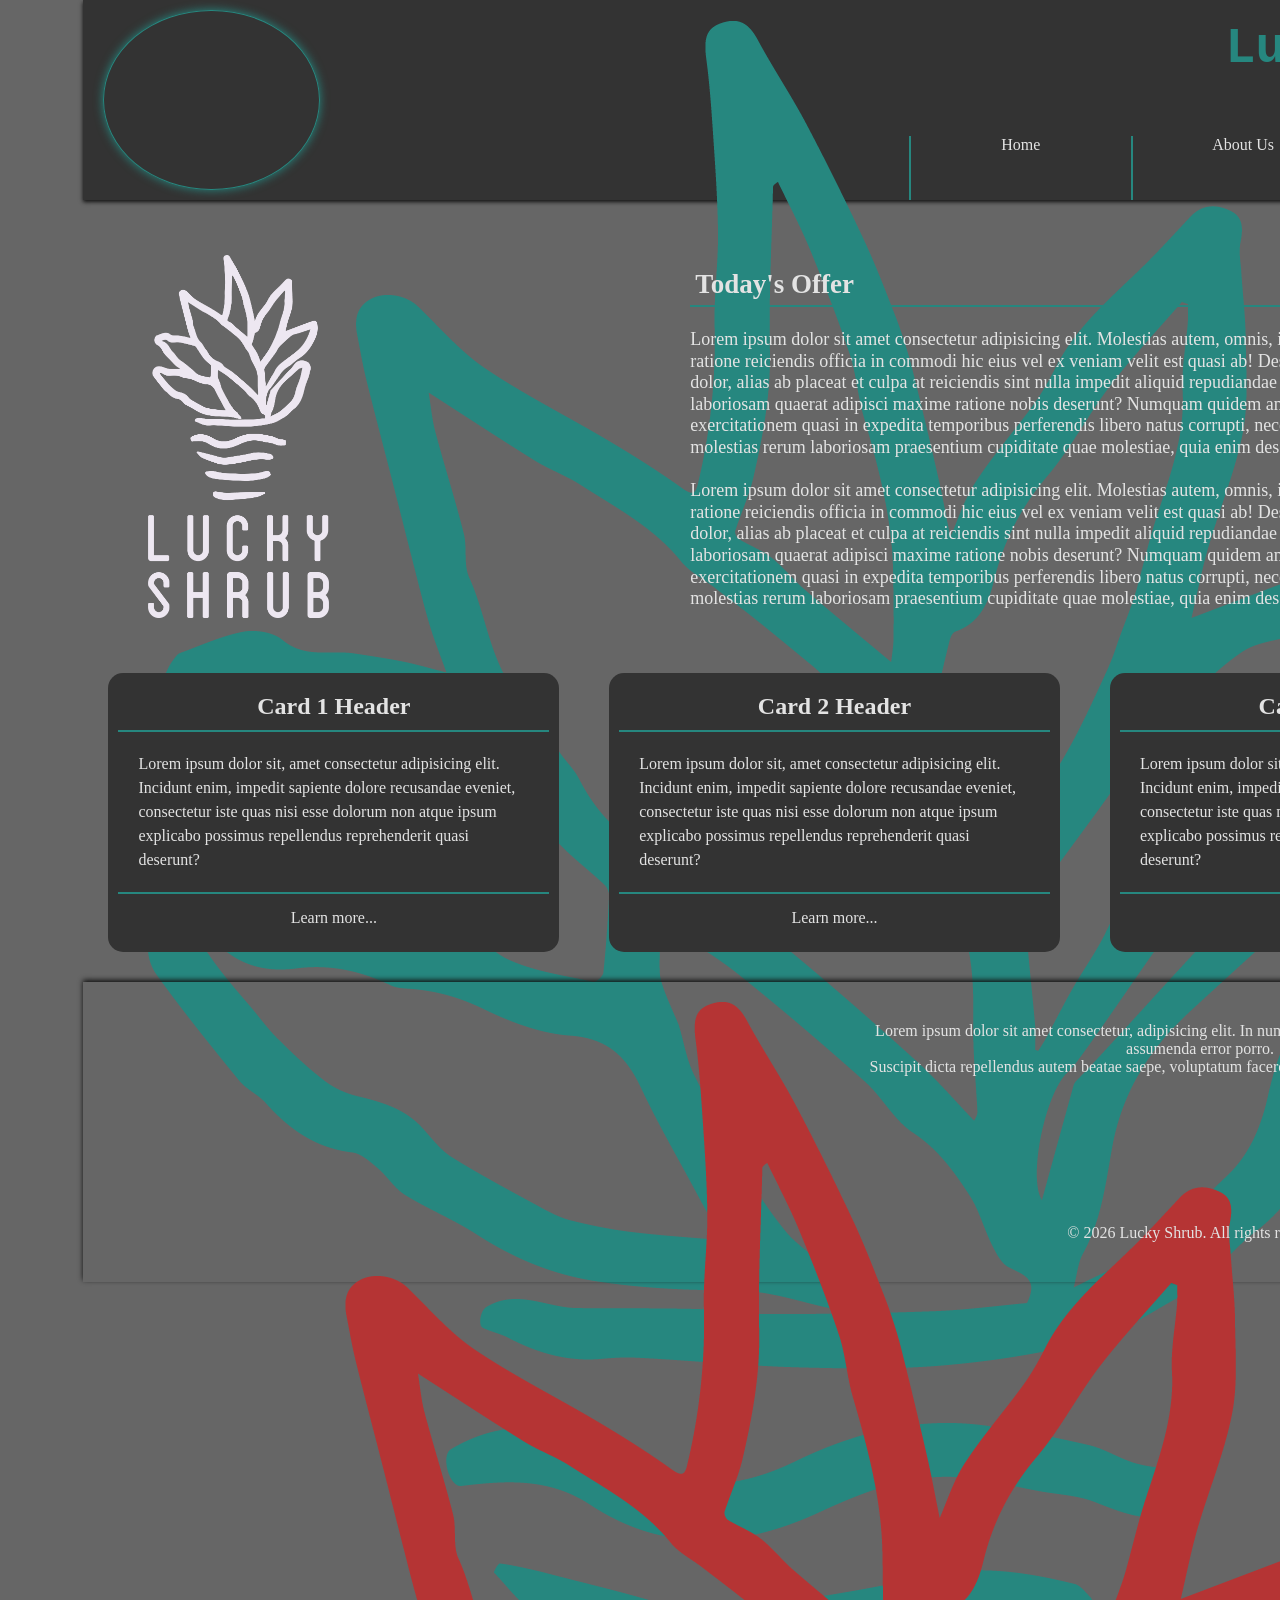
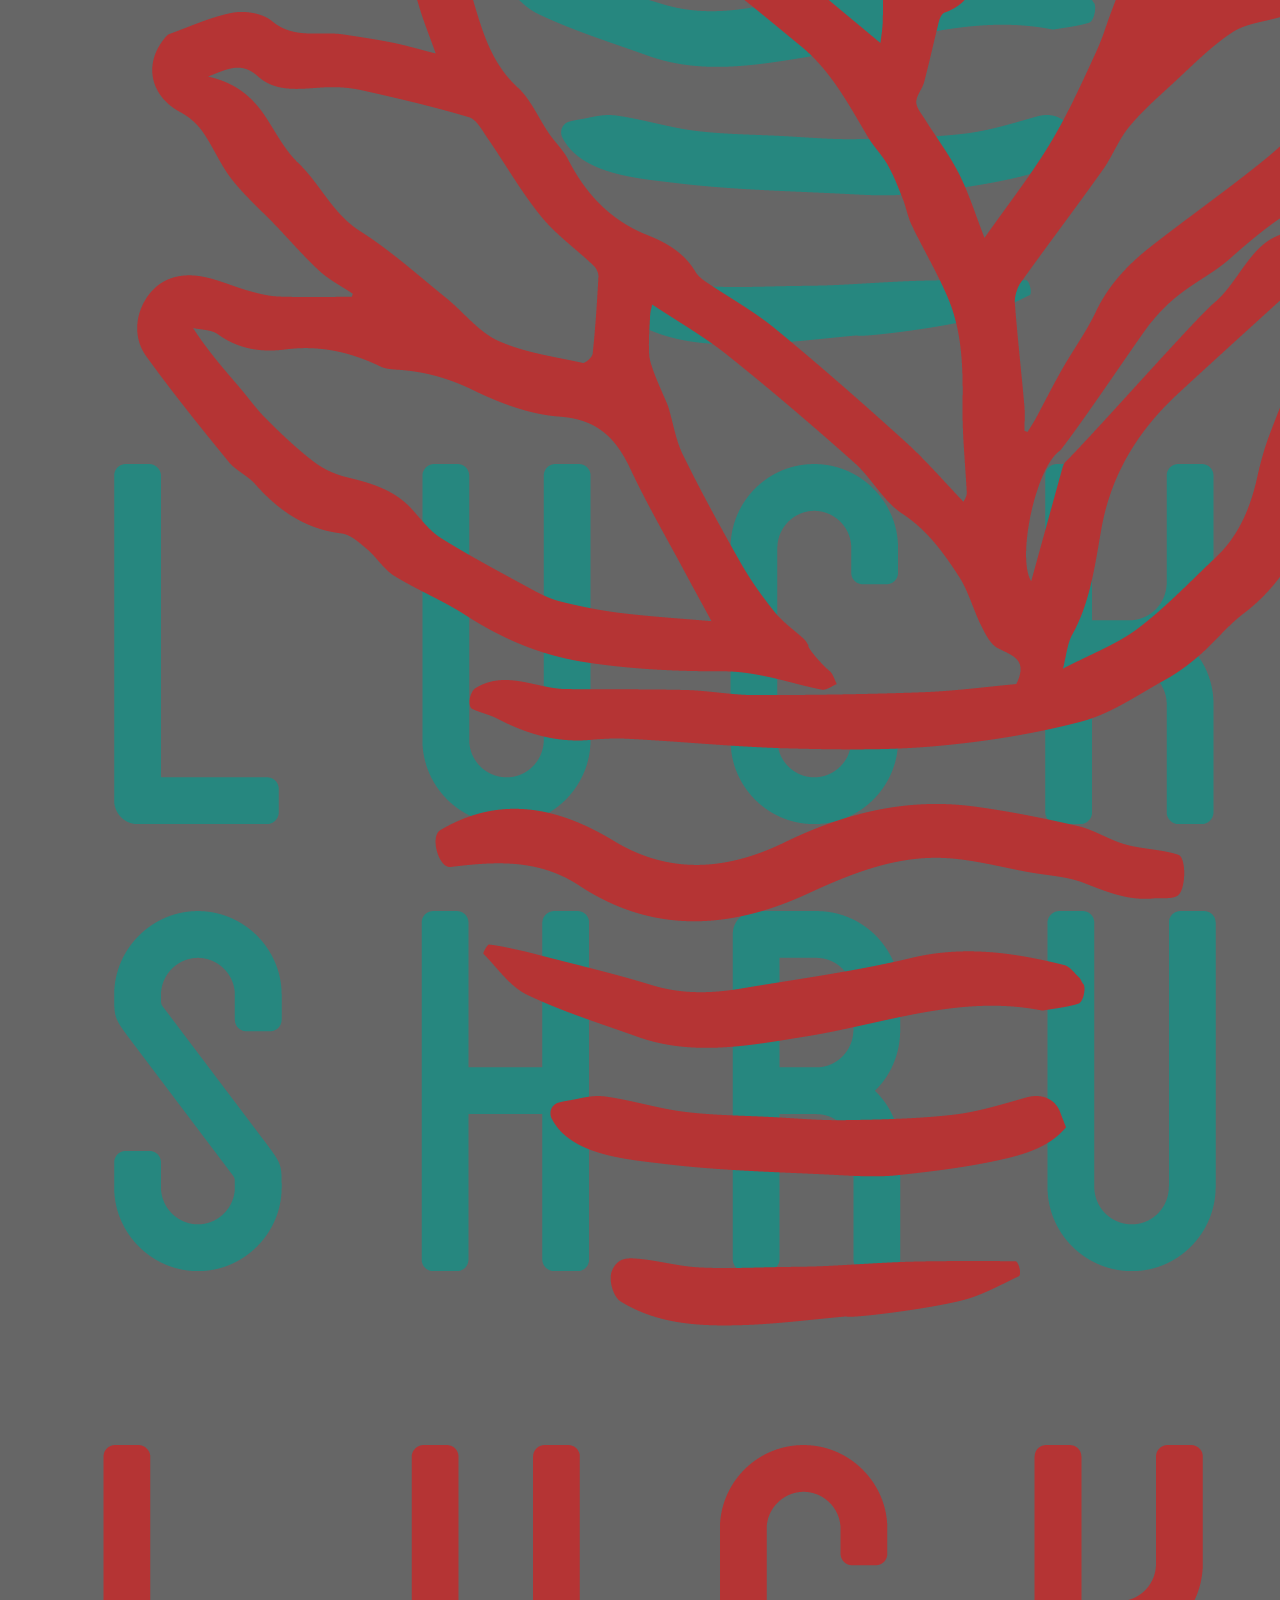
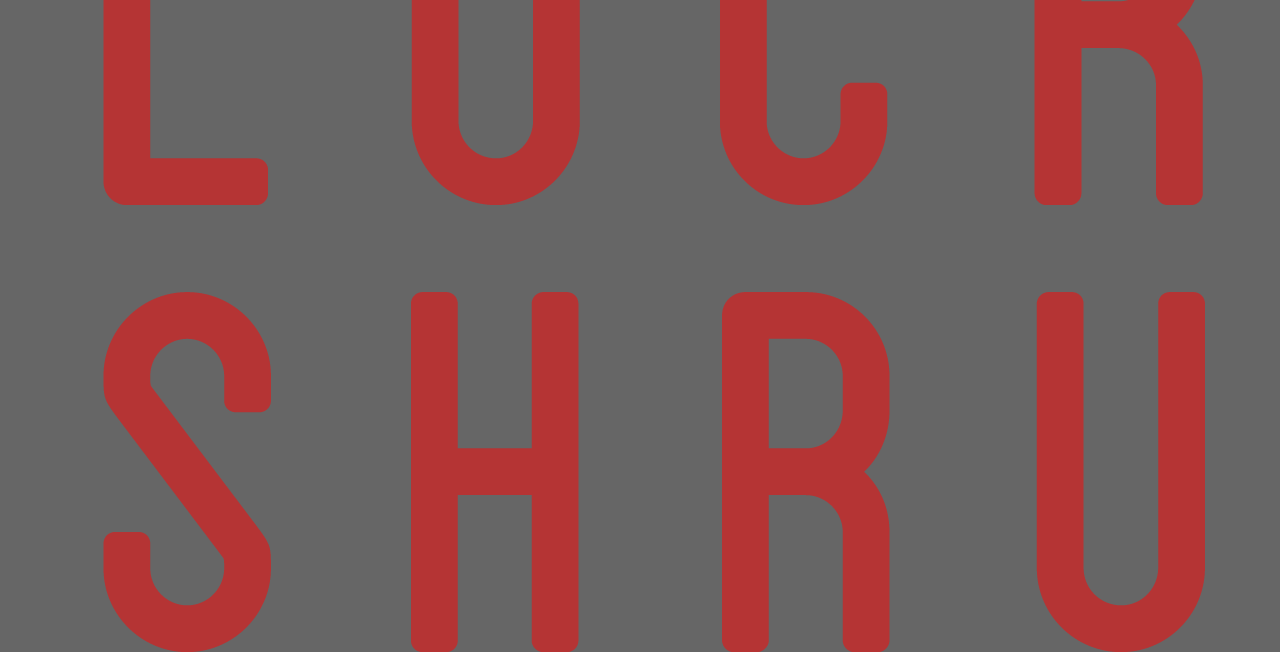
==== index.html @ 13292b5d "00.15" ====
<!DOCTYPE html>
<html lang="en">

<head>
    <meta charset="UTF-8">
    <meta name="title" content="Lucky Shrub">
    <meta name="description" content="Lucky Shrub Home Page">
    <meta name="author" content="Alireza Rezaee">
    <meta name="robots" content="index, follow">
    <meta name="copyright" content="Copyright 2026">
    <meta name="viewport" content="width=device-width, initial-scale=1.0">
    <title>Lucky Shrub</title>
    <link rel="stylesheet" href="style.css">
</head>

<body>
    <header class="container">
        <div class="header-left">
            <figure class="logo">
                <img src="Asset 2@3x.png" alt="Green Logo">
            </figure>
        </div>

        <div class="header-right">
            <a href="/">
                <h1>Lucky Shrub</h1>
            </a>
            <nav>
                <ul class="nav-menu">
                    <li class="nav-link"><a href="/">Home</a></li>
                    <li class="nav-link"><a href="/about-us">About Us</a></li>
                    <li class="nav-link"><a href="/contact-us">Contact Us</a></li>
                </ul>
            </nav>
        </div>
    </header>

    <main class="container">
        <section>
            <article>
                <div class="article1">
                    <figure>
                        <img src="Asset 3@3x.png" alt="White Logo">
                    </figure>
                    <div class="article1-text">
                        <h2>Today's Offer</h2>
                        <!-- <hr> -->
                        <br>
                        <p>
                            Lorem ipsum dolor sit amet consectetur adipisicing elit. Molestias autem, omnis, iusto
                            ducimus deleniti maiores quaerat ratione reiciendis officia in commodi hic eius vel ex
                            veniam velit est quasi ab!
                            Deserunt nobis totam cupiditate eveniet, dolor, alias ab placeat et culpa at reiciendis sint
                            nulla impedit aliquid repudiandae nesciunt iste? Ipsam esse nihil laboriosam quaerat
                            adipisci maxime ratione nobis deserunt?
                            Numquam quidem animi, itaque labore eveniet exercitationem quasi in expedita temporibus
                            perferendis libero natus corrupti, necessitatibus assumenda! Tenetur porro molestias rerum
                            laboriosam praesentium cupiditate quae molestiae, quia enim deserunt in.
                        </p>
                        <br>
                        <p>
                            Lorem ipsum dolor sit amet consectetur adipisicing elit. Molestias autem, omnis, iusto
                            ducimus deleniti maiores quaerat ratione reiciendis officia in commodi hic eius vel ex
                            veniam velit est quasi ab!
                            Deserunt nobis totam cupiditate eveniet, dolor, alias ab placeat et culpa at reiciendis sint
                            nulla impedit aliquid repudiandae nesciunt iste? Ipsam esse nihil laboriosam quaerat
                            adipisci maxime ratione nobis deserunt?
                            Numquam quidem animi, itaque labore eveniet exercitationem quasi in expedita temporibus
                            perferendis libero natus corrupti, necessitatibus assumenda! Tenetur porro molestias rerum
                            laboriosam praesentium cupiditate quae molestiae, quia enim deserunt in.
                        </p>
                    </div>

                </div>
            </article>
        </section>
        <section class="cards">
            <article class="card">
                <div class="card-header">
                    <h2>Card 1 Header</h2>
                </div>
                <div class="card-body">Lorem ipsum dolor sit, amet consectetur adipisicing elit. Incidunt enim,
                    impedit sapiente dolore recusandae eveniet, consectetur iste quas nisi esse dolorum non atque
                    ipsum explicabo possimus repellendus reprehenderit quasi deserunt?</div>
                <div class="card-footer">
                    <a href="#">Learn more...</a>
                </div>
            </article>
            <article class="card">
                <div class="card-header">
                    <h2>Card 2 Header</h2>
                </div>
                <div class="card-body">Lorem ipsum dolor sit, amet consectetur adipisicing elit. Incidunt enim,
                    impedit sapiente dolore recusandae eveniet, consectetur iste quas nisi esse dolorum non atque
                    ipsum explicabo possimus repellendus reprehenderit quasi deserunt?</div>
                <div class="card-footer">
                    <a href="#">Learn more...</a>
                </div>
            </article>
            <article class="card">
                <div class="card-header">
                    <h2>Card 3 Header</h2>
                </div>
                <div class="card-body">Lorem ipsum dolor sit, amet consectetur adipisicing elit. Incidunt enim,
                    impedit sapiente dolore recusandae eveniet, consectetur iste quas nisi esse dolorum non atque
                    ipsum explicabo possimus repellendus reprehenderit quasi deserunt?</div>
                <div class="card-footer">
                    <a href="#">Learn more...</a>
                </div>
            </article>
        </section>
    </main>
    <footer class="container">
        <div class="footer-left">
            <figure class="footer-logo">
                <img src="Asset 1@3x.png" alt="Red Logo">
            </figure>
        </div>
        <div class="copyright">
            <div>
                <p>Lorem ipsum dolor sit amet consectetur, adipisicing elit. In numquam, adipisci itaque commodi culpa
                    assumenda error porro.</p>
                <p> Suscipit dicta repellendus autem beatae saepe, voluptatum facere, ea
                    consectetur labore, delectus sequi.</p>
            </div>
            <p>&copy; 2026 Lucky Shrub. All rights reserved.</p>
        </div>
    </footer>
</body>

</html>
---- style.css ----
* {
    margin: 0;
    padding: 0;
    box-sizing: border-box;
}

body {
    display: grid;
    gap: 10px;
    grid-template-areas: 'header' 'section1' 'cards' 'footer';
    background-color: #666666;
    color: #e3e3e3;
}

.container {
    width: 90%;
    margin: 0 auto;
}

header {
    height: 200px;
    padding: 0px 10px;
    display: flex;
    justify-content: space-between;
    background-color: #333333;
    grid-area: header;
    box-shadow: 0 2px 4px #111111;
    align-items: center;
}


/* .header-left { */
    /* width: 50%; */
    /* height: 100%; */
    /* padding: 10px; */
/* } */

.logo {
    /* height: 100%; */
    width: 30%;
    /* padding: 10px; */
    border: 1px solid #26877f;
    border-radius: 50%;
    box-shadow: 0 0px 10px #26877f;
}

.logo img {
    height: stretch;
    display: block;
    margin: 0 auto;
}

.header-right {
    /* width: 50%; */
    /* height: 100%; */
    text-align: center;
    display: flex;
    flex-direction: column;
    justify-content: space-between;
    align-items: end;
}

.header-right > a {
    text-decoration: none;
    color: #26877f;
}

.header-right h1 {
    font-size: 50px;
    font-family: 'Courier New', Courier, monospace;
    padding: 20px;
}

nav {
    height: 40%;
    width: 100%;
}

.nav-menu {
    /* height: 100%; */
    width: 100%;
    list-style: none;
    display: flex;
    justify-content: end;
    align-items: end;
}

.nav-link {
    width: 30%;
    height: 80%;
    border-left: 2px solid #26877f;
    transition: 0.2s;
}

.nav-link a {
    display: block;
    height: stretch;
    align-content: center;
    text-decoration: none;
    color: #e3e3e3;
}

.nav-link:hover {
    font-size: 18px;
    box-shadow: 1px 0px 5px #e3e3e3;
}

.article1 {
    grid-area: section1;
    display: flex;
    justify-content: space-between;
    align-items: center;
    padding: 30px;
}

.article1 figure {
    width: 40%;
    padding: 15px;
}

.article1 figure img {
    width: 33%;
    display: block;
    margin-left: 20px;
}

.article1-text {
    width: 60%;
    /* height: 100%; */
    display: flex;
    flex-direction: column;
    justify-content: space-evenly;
    line-height: 1.2;
    font-size: large;
}

.article1-text h2 {
    border-bottom: 2px solid #26877f;
    padding: 5px;
}

.cards {
    grid-area: cards;
    width: 100%;
    display: flex;
    justify-content: space-around;
    align-items: center;
    margin: 10px 0;
}

.card {
    width: 30%;
    text-align: center;
    /* padding: 10px; */
    /* border: 1px solid #333333; */
    border-radius: 15px;
    background-color: #333333;
    transition: 0.2s;
}
.card:hover {
    box-shadow: 0 0 5px #111111;
}
.card-header {
    /* padding: 10px; */
    border-bottom: 2px solid #26877f;
}
.card-body {
    padding: 20px;
    text-align: left;
    line-height: 1.5;
}
.card-footer {
    padding: 15px 10px;
    border-top: 2px solid #26877f;
    text-decoration: none;
}
.card-footer a {
    text-decoration: none;
    color: inherit;
    display: block;
    width: 100%;
    height: stretch;
}

footer {
    grid-area: footer;
    text-align: center;
    display: flex;
    justify-content: space-between;
    align-items: center;
    box-shadow: 0 -2px 5px #111111;
    padding: 20px;
    height: 300px;
}

.footer-left, .copyright, .header-left, .header-right {
    width: 50%;
    /* height: 100%; */
}

.footer-logo, .logo, .header-left, .header-right, .nav-menu, .article1-text, .footer-left {
    height: 100%;
}

.header-left, .logo, .card, .card-header {
    padding: 10px;
}
.footer-logo img {
    display: block;
    height: stretch;
    margin: 0 auto;
}

.copyright {
    width: 50%;
    height: 100%;
    padding: inherit;
    display: flex;
    flex-direction: column;
    justify-content: space-between;
    align-items: center;
}
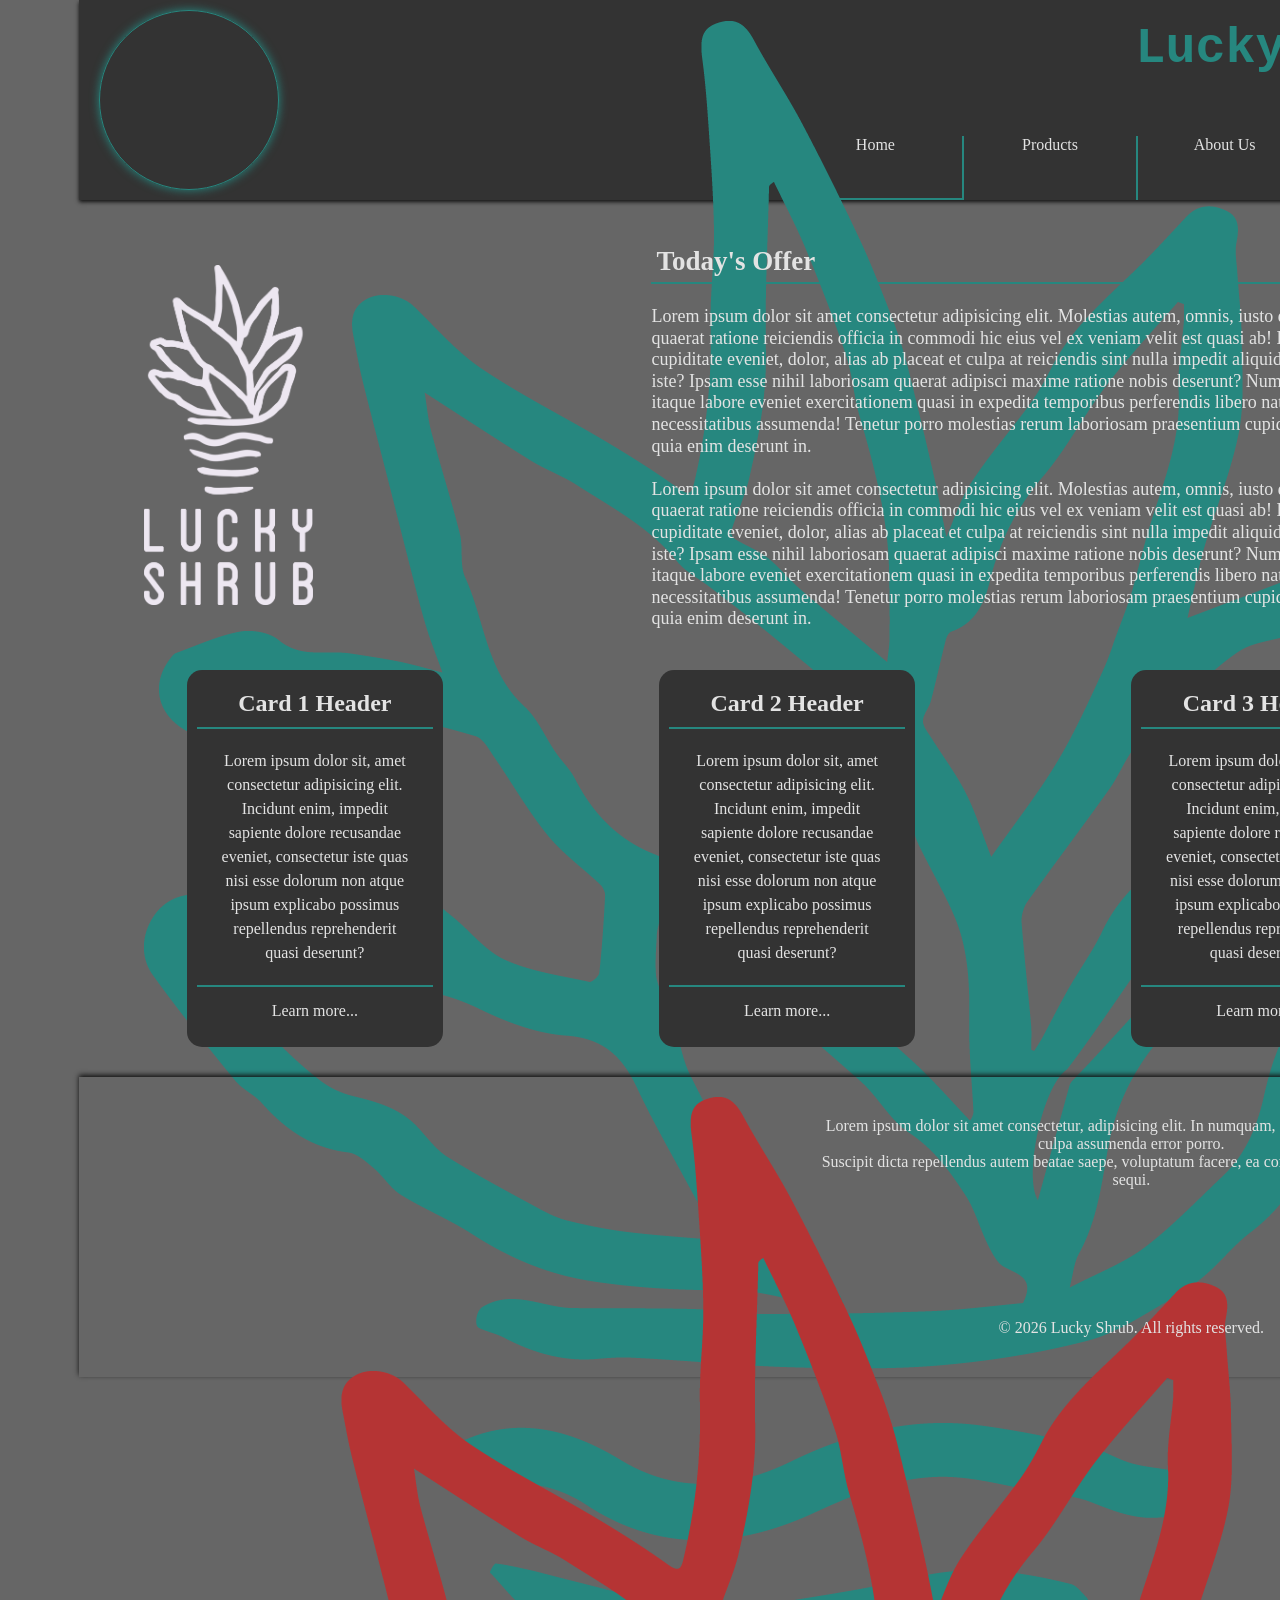
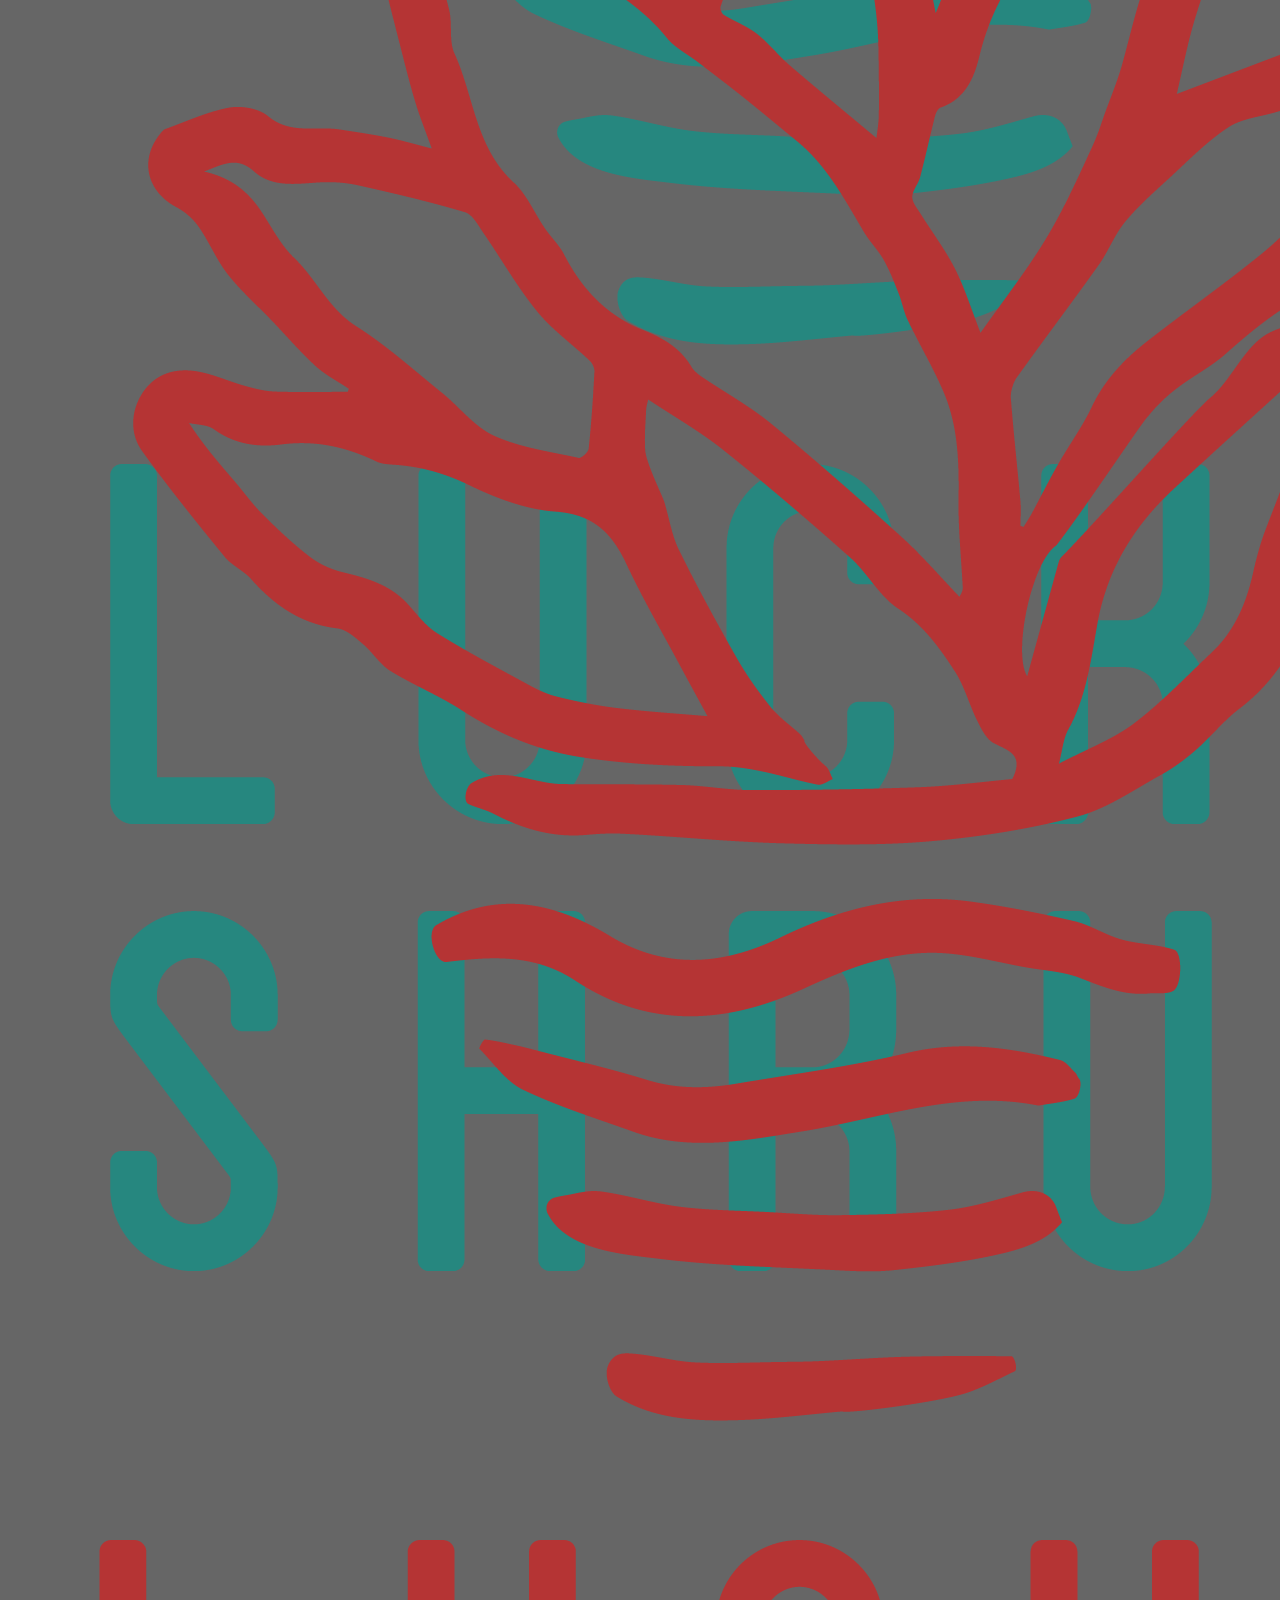
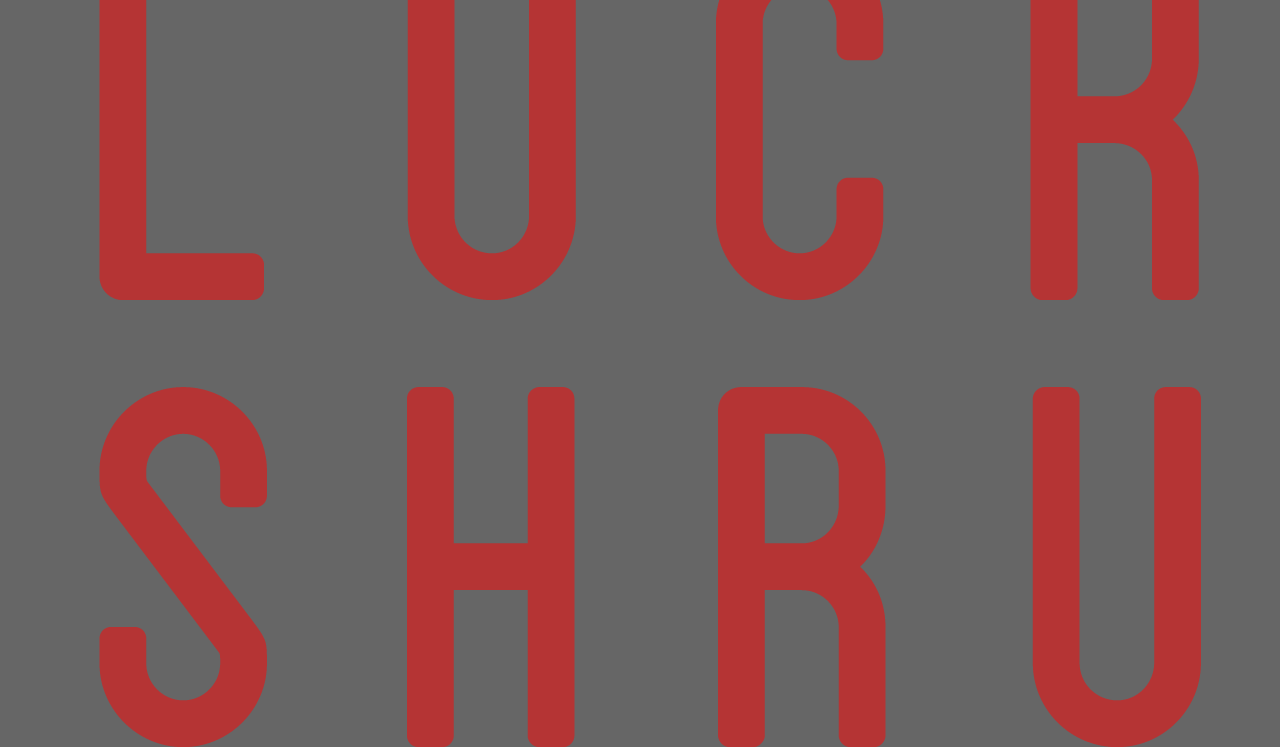
==== commit ae940573: "pages added + working on Products" ====
--- a/index.html
+++ b/index.html
@@ -17,7 +17,7 @@
     <header class="container">
         <div class="header-left">
             <figure class="logo">
-                <img src="Asset 2@3x.png" alt="Green Logo">
+                <img src="/img/Asset 2@3x.png" alt="Green Logo">
             </figure>
         </div>
 
@@ -27,9 +27,10 @@
             </a>
             <nav>
                 <ul class="nav-menu">
-                    <li class="nav-link"><a href="/">Home</a></li>
-                    <li class="nav-link"><a href="/about-us">About Us</a></li>
-                    <li class="nav-link"><a href="/contact-us">Contact Us</a></li>
+                    <li class="nav-link is-active"><a href="/">Home</a></li>
+                    <li class="nav-link"><a href="/products.html">Products</a></li>
+                    <li class="nav-link"><a href="/about-us.html">About Us</a></li>
+                    <li class="nav-link"><a href="/contact-us.html">Contact Us</a></li>
                 </ul>
             </nav>
         </div>
@@ -40,7 +41,7 @@
             <article>
                 <div class="article1">
                     <figure>
-                        <img src="Asset 3@3x.png" alt="White Logo">
+                        <img src="/img/Asset 3@3x.png" alt="White Logo">
                     </figure>
                     <div class="article1-text">
                         <h2>Today's Offer</h2>
@@ -113,7 +114,7 @@
     <footer class="container">
         <div class="footer-left">
             <figure class="footer-logo">
-                <img src="Asset 1@3x.png" alt="Red Logo">
+                <img src="/img/Asset 1@3x.png" alt="Red Logo">
             </figure>
         </div>
         <div class="copyright">
--- a/style.css
+++ b/style.css
@@ -28,17 +28,8 @@
     align-items: center;
 }
 
-
-/* .header-left { */
-    /* width: 50%; */
-    /* height: 100%; */
-    /* padding: 10px; */
-/* } */
-
 .logo {
-    /* height: 100%; */
-    width: 30%;
-    /* padding: 10px; */
+    width: 180px;
     border: 1px solid #26877f;
     border-radius: 50%;
     box-shadow: 0 0px 10px #26877f;
@@ -51,8 +42,6 @@
 }
 
 .header-right {
-    /* width: 50%; */
-    /* height: 100%; */
     text-align: center;
     display: flex;
     flex-direction: column;
@@ -77,7 +66,6 @@
 }
 
 .nav-menu {
-    /* height: 100%; */
     width: 100%;
     list-style: none;
     display: flex;
@@ -100,7 +88,11 @@
     color: #e3e3e3;
 }
 
-.nav-link:hover {
+.is-active {
+    border-bottom: inset 2px #26877f;
+}
+
+.nav-link:hover, .card-footer:hover {
     font-size: 18px;
     box-shadow: 1px 0px 5px #e3e3e3;
 }
@@ -126,7 +118,6 @@
 
 .article1-text {
     width: 60%;
-    /* height: 100%; */
     display: flex;
     flex-direction: column;
     justify-content: space-evenly;
@@ -149,37 +140,41 @@
 }
 
 .card {
-    width: 30%;
+    width: 20vw;
     text-align: center;
-    /* padding: 10px; */
-    /* border: 1px solid #333333; */
     border-radius: 15px;
     background-color: #333333;
     transition: 0.2s;
+    margin: 0 5px;
 }
 .card:hover {
     box-shadow: 0 0 5px #111111;
 }
 .card-header {
-    /* padding: 10px; */
     border-bottom: 2px solid #26877f;
 }
 .card-body {
     padding: 20px;
-    text-align: left;
     line-height: 1.5;
+}
+
+.card-img {
+    width: 90%;
+    height: 140px;
 }
 .card-footer {
     padding: 15px 10px;
     border-top: 2px solid #26877f;
     text-decoration: none;
+    border-radius: 0 0 10px 10px;
+    transition: 0.2s;
 }
 .card-footer a {
     text-decoration: none;
     color: inherit;
     display: block;
     width: 100%;
-    height: stretch;
+    height: 20px;
 }
 
 footer {
@@ -195,7 +190,6 @@
 
 .footer-left, .copyright, .header-left, .header-right {
     width: 50%;
-    /* height: 100%; */
 }
 
 .footer-logo, .logo, .header-left, .header-right, .nav-menu, .article1-text, .footer-left {
@@ -219,4 +213,21 @@
     flex-direction: column;
     justify-content: space-between;
     align-items: center;
+}
+
+/* ------ Products ------ */
+
+.section1 {
+    grid-area: section1;
+    width: 90%;
+    padding: 20px;
+    background-color: antiquewhite;
+    margin: 10px auto;
+}
+
+.section1 h1 {
+    color: #111111;
+    padding: 15px 10px;
+    margin-bottom: 10px;
+    border-bottom: 2px solid #111111;
 }
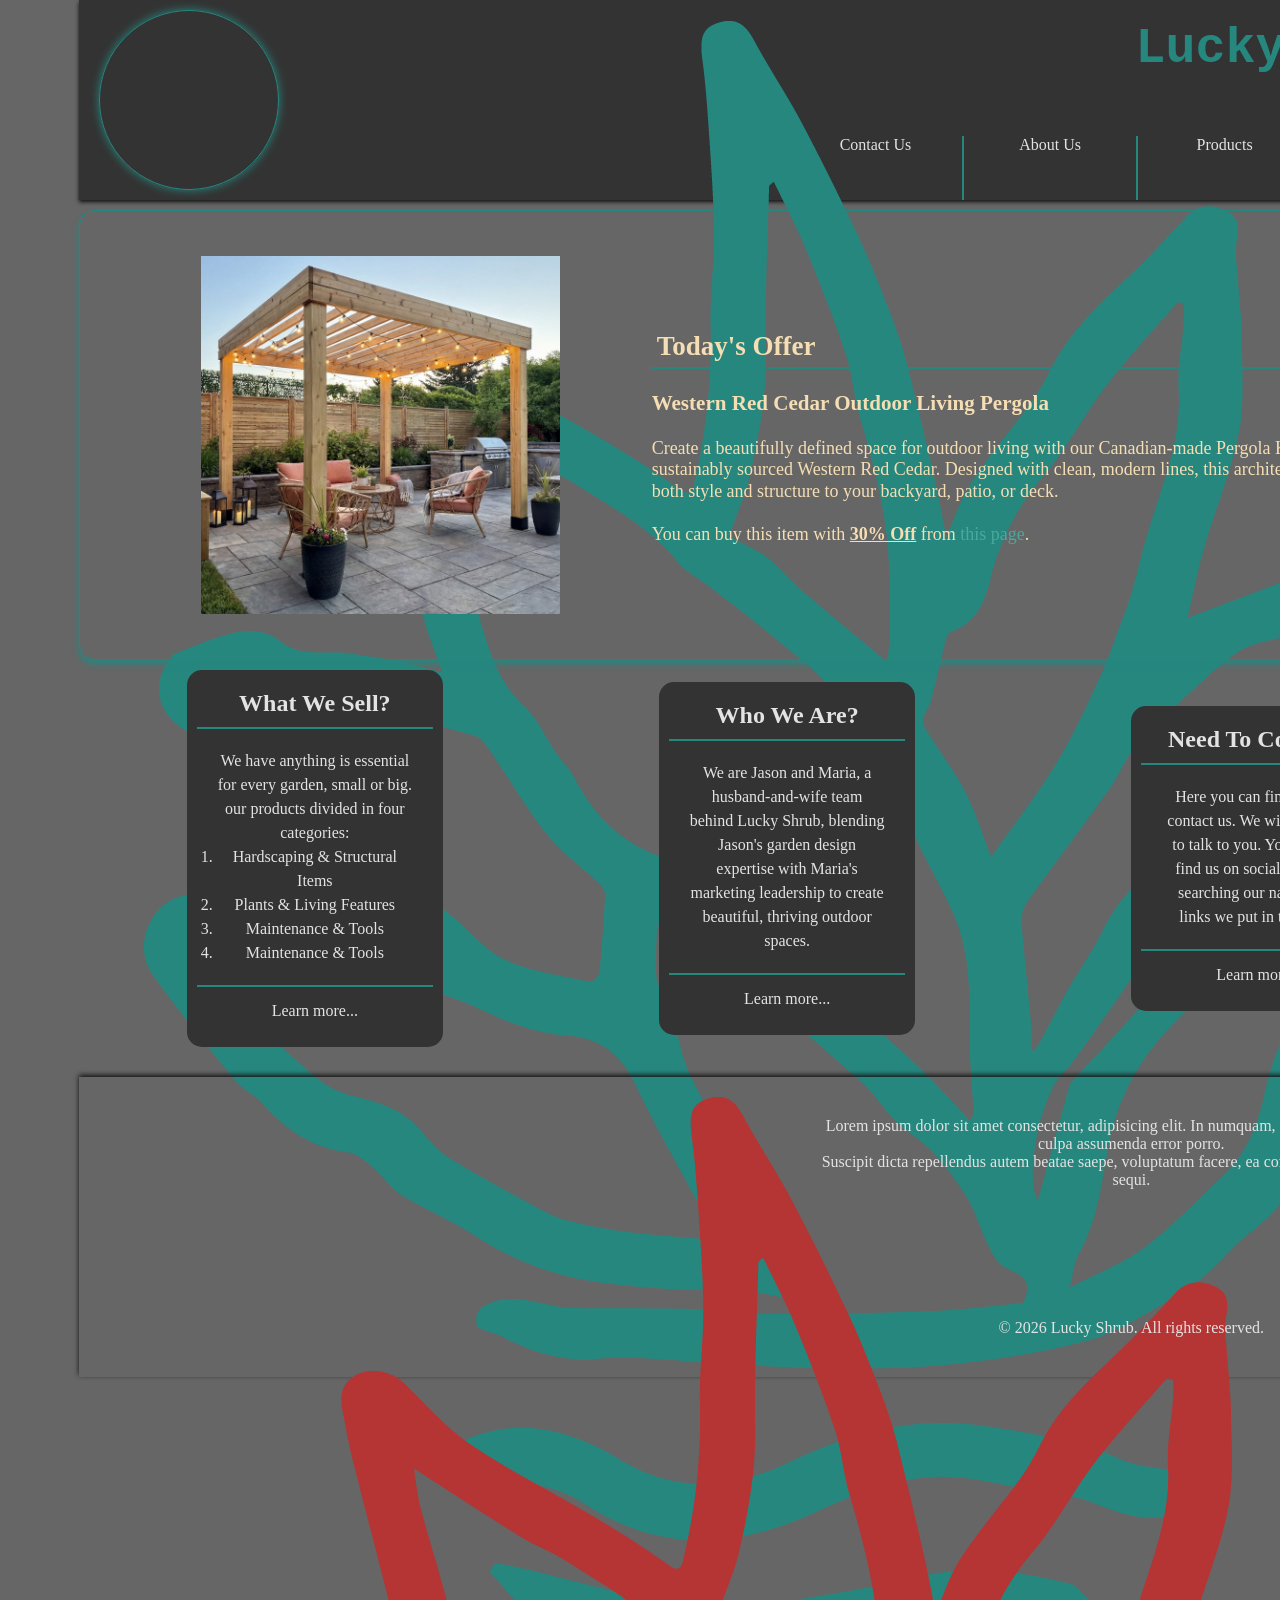
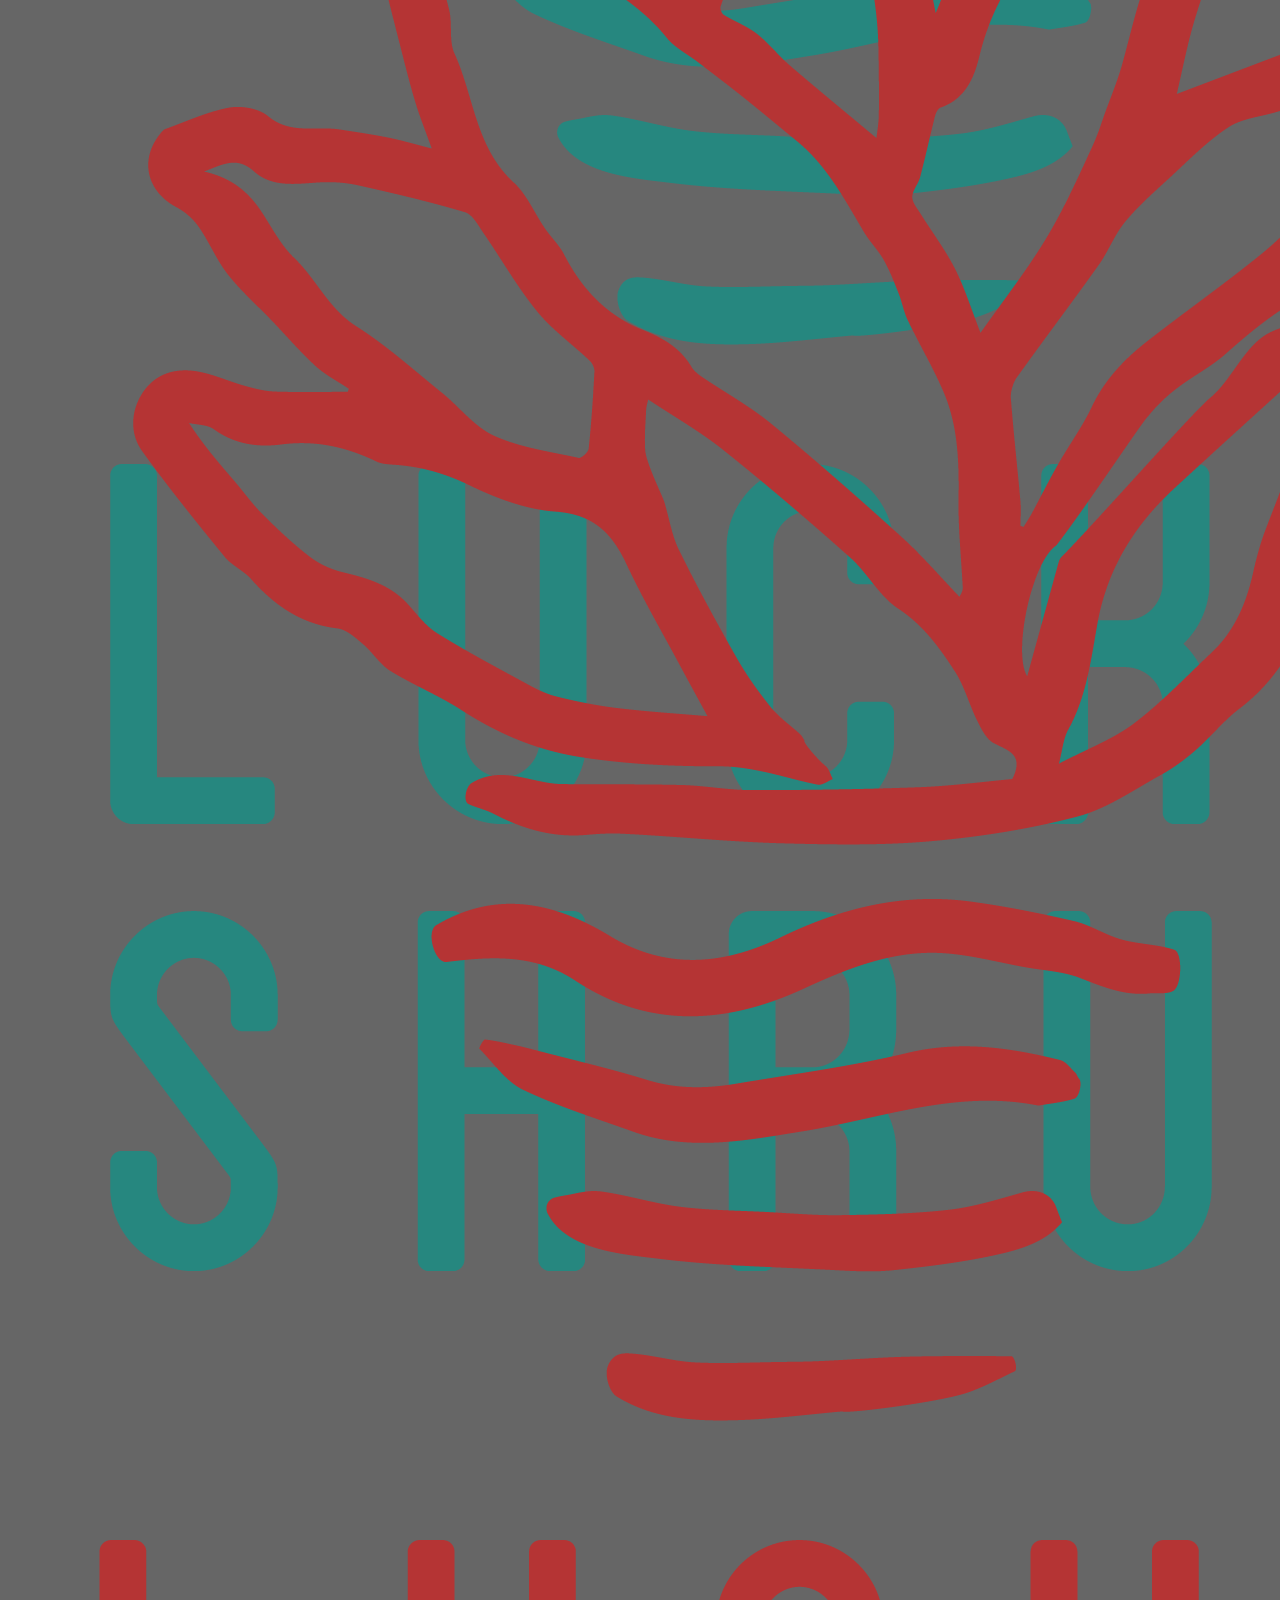
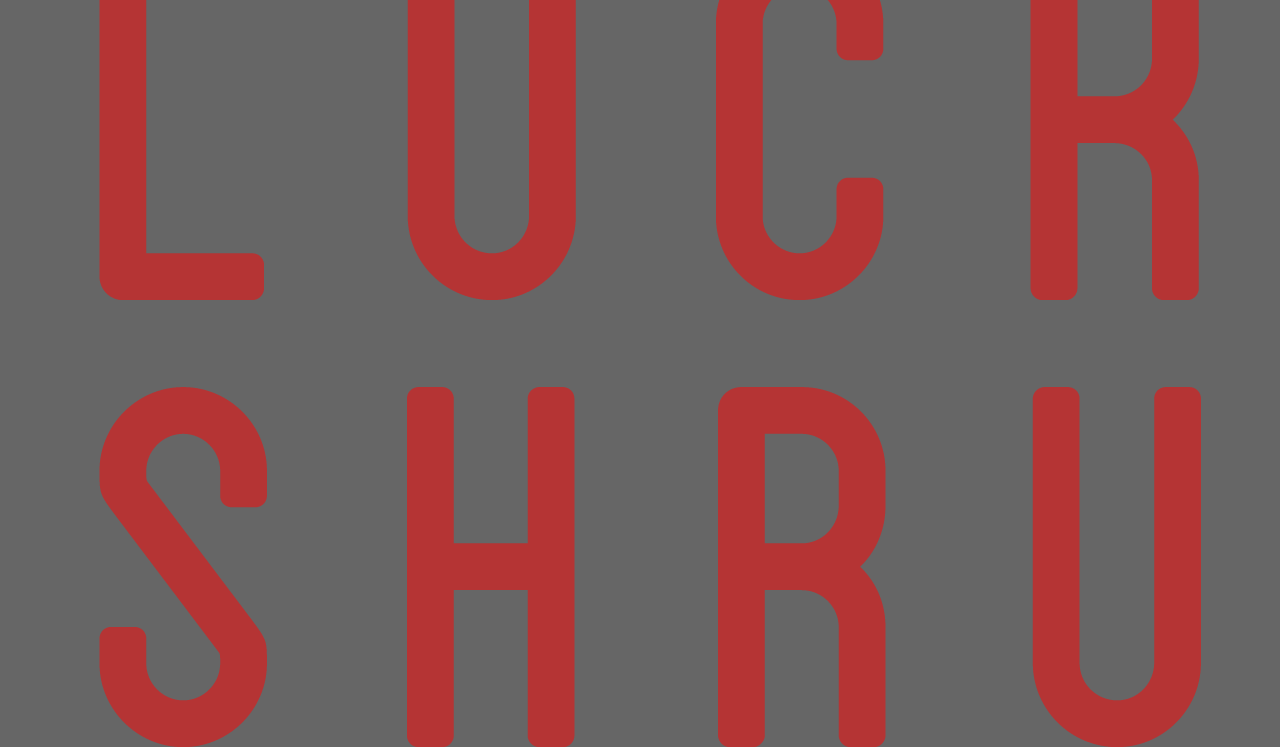
==== commit d69fa155: "finished product page, edited home page" ====
--- a/index.html
+++ b/index.html
@@ -41,34 +41,26 @@
             <article>
                 <div class="article1">
                     <figure>
-                        <img src="/img/Asset 3@3x.png" alt="White Logo">
+                        <img src="/img/Western-Red-Cedar-Outdoor-Living-Cedar-Pergola.jpg"
+                            alt="Western Red Cedar Pergola">
                     </figure>
                     <div class="article1-text">
                         <h2>Today's Offer</h2>
                         <!-- <hr> -->
                         <br>
                         <p>
-                            Lorem ipsum dolor sit amet consectetur adipisicing elit. Molestias autem, omnis, iusto
-                            ducimus deleniti maiores quaerat ratione reiciendis officia in commodi hic eius vel ex
-                            veniam velit est quasi ab!
-                            Deserunt nobis totam cupiditate eveniet, dolor, alias ab placeat et culpa at reiciendis sint
-                            nulla impedit aliquid repudiandae nesciunt iste? Ipsam esse nihil laboriosam quaerat
-                            adipisci maxime ratione nobis deserunt?
-                            Numquam quidem animi, itaque labore eveniet exercitationem quasi in expedita temporibus
-                            perferendis libero natus corrupti, necessitatibus assumenda! Tenetur porro molestias rerum
-                            laboriosam praesentium cupiditate quae molestiae, quia enim deserunt in.
+                        <h3>Western Red Cedar Outdoor Living Pergola</h3>
                         </p>
                         <br>
                         <p>
-                            Lorem ipsum dolor sit amet consectetur adipisicing elit. Molestias autem, omnis, iusto
-                            ducimus deleniti maiores quaerat ratione reiciendis officia in commodi hic eius vel ex
-                            veniam velit est quasi ab!
-                            Deserunt nobis totam cupiditate eveniet, dolor, alias ab placeat et culpa at reiciendis sint
-                            nulla impedit aliquid repudiandae nesciunt iste? Ipsam esse nihil laboriosam quaerat
-                            adipisci maxime ratione nobis deserunt?
-                            Numquam quidem animi, itaque labore eveniet exercitationem quasi in expedita temporibus
-                            perferendis libero natus corrupti, necessitatibus assumenda! Tenetur porro molestias rerum
-                            laboriosam praesentium cupiditate quae molestiae, quia enim deserunt in.
+                            Create a beautifully defined space for outdoor living with our Canadian-made Pergola Kit,
+                            crafted from sustainably sourced Western Red Cedar. Designed with clean, modern lines, this
+                            architectural pergola brings both style and structure to your backyard, patio, or deck.
+                        </p>
+                        <br>
+                        <p>
+                            You can buy this item with <strong><u>30% Off</u></strong> from <a
+                                href="/products.html">this page</a>.
                         </p>
                     </div>
 
@@ -78,35 +70,47 @@
         <section class="cards">
             <article class="card">
                 <div class="card-header">
-                    <h2>Card 1 Header</h2>
+                    <h2>What We Sell?</h2>
                 </div>
-                <div class="card-body">Lorem ipsum dolor sit, amet consectetur adipisicing elit. Incidunt enim,
-                    impedit sapiente dolore recusandae eveniet, consectetur iste quas nisi esse dolorum non atque
-                    ipsum explicabo possimus repellendus reprehenderit quasi deserunt?</div>
+                <div class="card-body">
+                    We have anything is essential for every garden, small or big.
+                    our products divided in four categories:
+                    <br>
+                    <ul>
+                        <li>Hardscaping & Structural Items</li>
+                        <li>Plants & Living Features</li>
+                        <li>Maintenance & Tools</li>
+                        <li>Maintenance & Tools</li>
+                    </ul>
+                </div>
                 <div class="card-footer">
-                    <a href="#">Learn more...</a>
+                    <a href="/products.html">Learn more...</a>
                 </div>
             </article>
             <article class="card">
                 <div class="card-header">
-                    <h2>Card 2 Header</h2>
+                    <h2>Who We Are?</h2>
                 </div>
-                <div class="card-body">Lorem ipsum dolor sit, amet consectetur adipisicing elit. Incidunt enim,
-                    impedit sapiente dolore recusandae eveniet, consectetur iste quas nisi esse dolorum non atque
-                    ipsum explicabo possimus repellendus reprehenderit quasi deserunt?</div>
+                <div class="card-body">
+                    We are Jason and Maria, a husband-and-wife team behind Lucky Shrub, blending Jason's garden design
+                    expertise with Maria's marketing leadership to create beautiful, thriving outdoor
+                    spaces.
+                </div>
                 <div class="card-footer">
-                    <a href="#">Learn more...</a>
+                    <a href="/about-us.html">Learn more...</a>
                 </div>
             </article>
             <article class="card">
                 <div class="card-header">
-                    <h2>Card 3 Header</h2>
+                    <h2>Need To Contact?</h2>
                 </div>
-                <div class="card-body">Lorem ipsum dolor sit, amet consectetur adipisicing elit. Incidunt enim,
-                    impedit sapiente dolore recusandae eveniet, consectetur iste quas nisi esse dolorum non atque
-                    ipsum explicabo possimus repellendus reprehenderit quasi deserunt?</div>
+                <div class="card-body">
+                    Here you can find ways to contact us.
+                    We will be happy to talk to you.
+                    You also can find us on social media by searching our name or by links we put in this page.
+                </div>
                 <div class="card-footer">
-                    <a href="#">Learn more...</a>
+                    <a href="/contact-us.html">Learn more...</a>
                 </div>
             </article>
         </section>
--- a/style.css
+++ b/style.css
@@ -69,6 +69,7 @@
     width: 100%;
     list-style: none;
     display: flex;
+    flex-direction: row-reverse;
     justify-content: end;
     align-items: end;
 }
@@ -103,6 +104,10 @@
     justify-content: space-between;
     align-items: center;
     padding: 30px;
+    color: wheat;
+    border: 1px solid #26877f;
+    border-radius: 15px;
+    box-shadow: 0 4px 6px #26877f;
 }
 
 .article1 figure {
@@ -111,9 +116,13 @@
 }
 
 .article1 figure img {
-    width: 33%;
-    display: block;
-    margin-left: 20px;
+    width: 70%;
+    display: block;
+    margin: 0 auto;
+}
+.article1 a {
+    text-decoration: none;
+    color: #48a99f;
 }
 
 .article1-text {
@@ -162,6 +171,10 @@
     width: 90%;
     height: 140px;
 }
+
+.card-body ul {
+    list-style: decimal;
+}
 .card-footer {
     padding: 15px 10px;
     border-top: 2px solid #26877f;
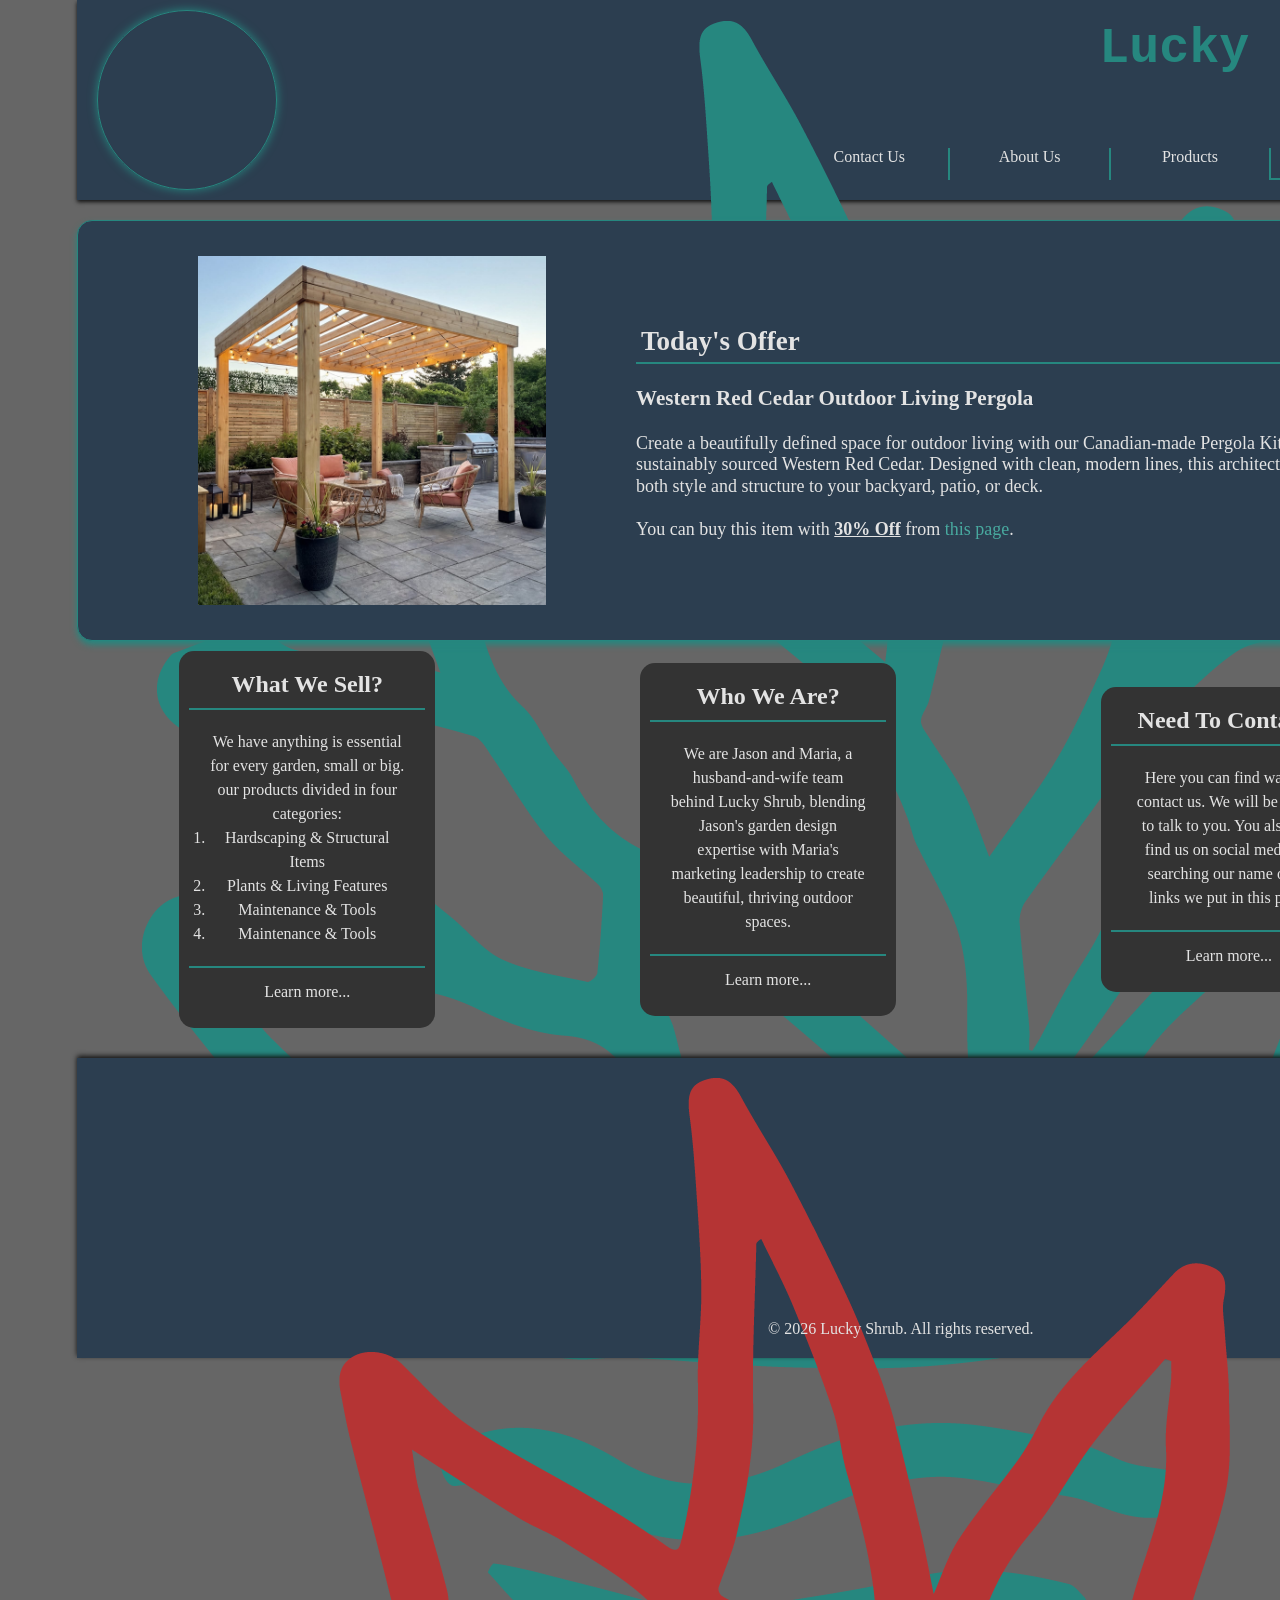
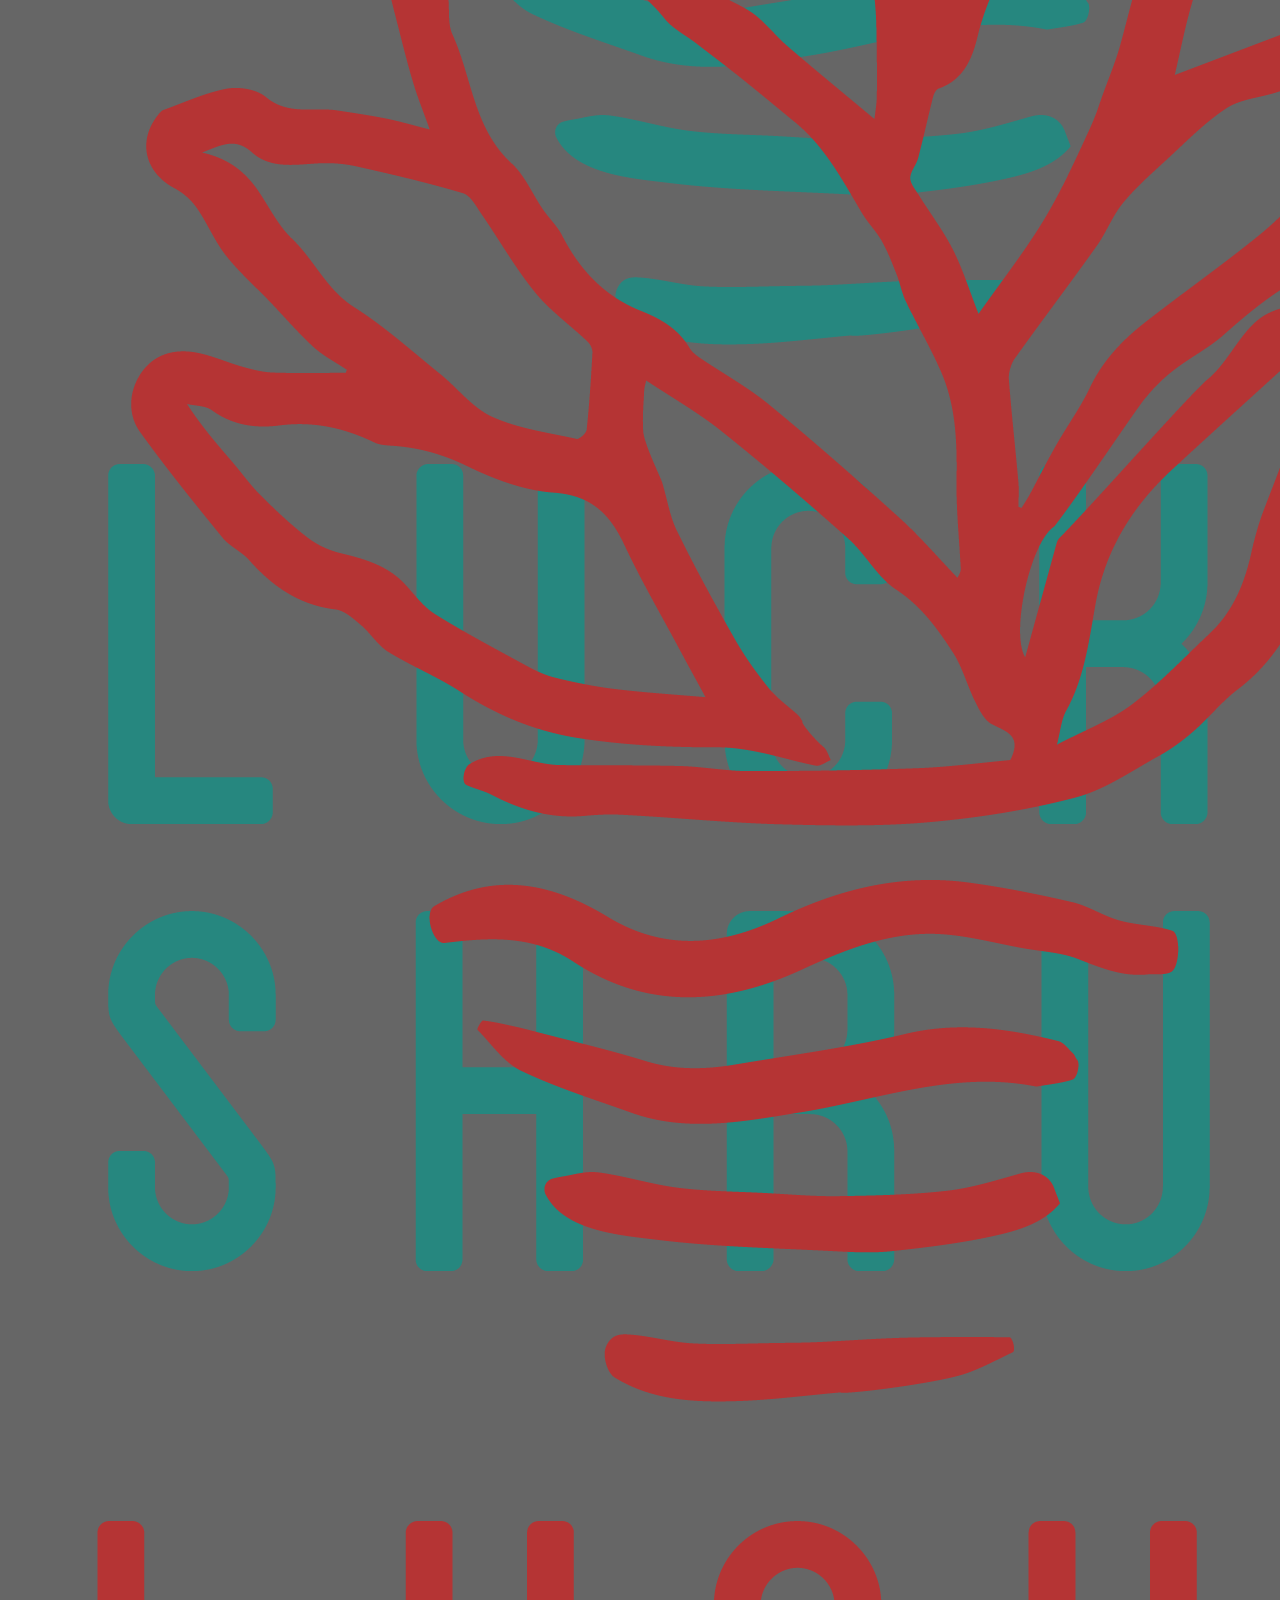
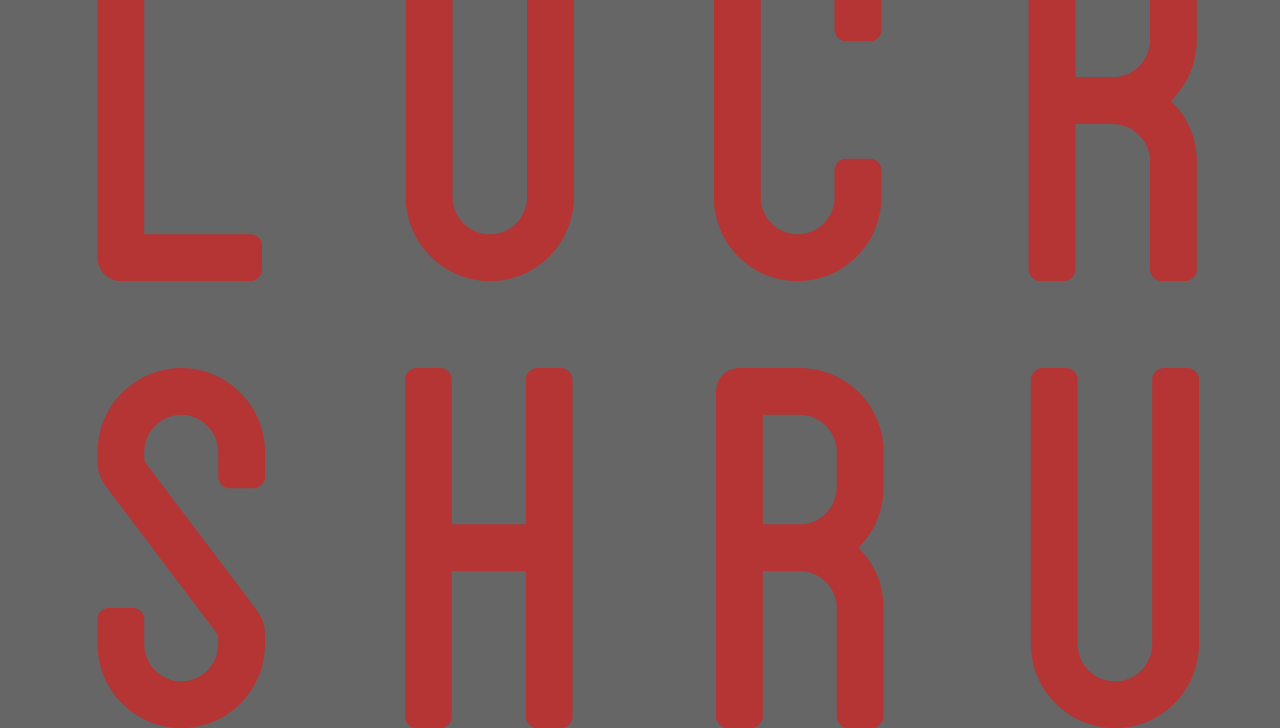
==== commit 140fa129: "statrted to making responsive" ====
--- a/index.html
+++ b/index.html
@@ -10,6 +10,7 @@
     <meta name="copyright" content="Copyright 2026">
     <meta name="viewport" content="width=device-width, initial-scale=1.0">
     <title>Lucky Shrub</title>
+    <link rel="stylesheet" href="https://cdnjs.cloudflare.com/ajax/libs/font-awesome/6.4.0/css/all.min.css">
     <link rel="stylesheet" href="style.css">
 </head>
 
@@ -26,6 +27,11 @@
                 <h1>Lucky Shrub</h1>
             </a>
             <nav>
+                <div class="nav-bars">
+                    <input type="checkbox" id="toggle-menu">
+                    <label for="toggle-menu" class="bars"><i class="fa-solid fa-bars"></i></label >
+                    <label for="toggle-menu" class="x"><i class="fa-solid fa-x"></i></label>
+                </div>
                 <ul class="nav-menu">
                     <li class="nav-link is-active"><a href="/">Home</a></li>
                     <li class="nav-link"><a href="/products.html">Products</a></li>
@@ -121,14 +127,17 @@
                 <img src="/img/Asset 1@3x.png" alt="Red Logo">
             </figure>
         </div>
-        <div class="copyright">
-            <div>
-                <p>Lorem ipsum dolor sit amet consectetur, adipisicing elit. In numquam, adipisci itaque commodi culpa
-                    assumenda error porro.</p>
-                <p> Suscipit dicta repellendus autem beatae saepe, voluptatum facere, ea
-                    consectetur labore, delectus sequi.</p>
+        <div class="footer-right">
+            <div class="footer-links">
+                <a href="/">Home</a>
+                <a href="/contact-us.html">Contact us</a>
+                <a href="">Privacy Policy</a>
+                <a href="">Term of Services</a>
             </div>
-            <p>&copy; 2026 Lucky Shrub. All rights reserved.</p>
+
+            <div class="copyright">
+                <p>&copy; 2026 Lucky Shrub. All rights reserved.</p>
+            </div>
         </div>
     </footer>
 </body>
--- a/style.css
+++ b/style.css
@@ -22,7 +22,7 @@
     padding: 0px 10px;
     display: flex;
     justify-content: space-between;
-    background-color: #333333;
+    background-color: #2c3e50;
     grid-area: header;
     box-shadow: 0 2px 4px #111111;
     align-items: center;
@@ -63,7 +63,33 @@
 nav {
     height: 40%;
     width: 100%;
-}
+    align-content: center;
+    padding: 20px;
+    
+}
+
+.nav-bars > .bars, .nav-bars > .x {
+    font-size: 50px;
+    display: none;
+    transition: 0.2s;
+}
+
+/* .nav-bars .x {
+    display: none;
+} */
+
+.nav-bars #toggle-menu {
+    display: none;
+}
+
+#toggle-menu:checked ~ .bars {
+    display: none;
+}
+
+#toggle-menu:checked ~ .x {
+    display: block;
+}
+
 
 .nav-menu {
     width: 100%;
@@ -93,29 +119,35 @@
     border-bottom: inset 2px #26877f;
 }
 
+#toggle-menu:checked .nav-menu {
+    display: block;
+}
+
 .nav-link:hover, .card-footer:hover {
     font-size: 18px;
     box-shadow: 1px 0px 5px #e3e3e3;
 }
 
-.article1 {
+.article1, .article-column {
     grid-area: section1;
     display: flex;
     justify-content: space-between;
     align-items: center;
-    padding: 30px;
-    color: wheat;
+    padding: 20px 30px;
+    /* color: wheat; */
+    background-color: #2c3e50;
     border: 1px solid #26877f;
     border-radius: 15px;
     box-shadow: 0 4px 6px #26877f;
-}
-
-.article1 figure {
+    margin: 10px 0;
+}
+
+.article1 > figure {
     width: 40%;
     padding: 15px;
 }
 
-.article1 figure img {
+.article1 > figure img {
     width: 70%;
     display: block;
     margin: 0 auto;
@@ -196,6 +228,7 @@
     display: flex;
     justify-content: space-between;
     align-items: center;
+    background-color: #2c3e50;
     box-shadow: 0 -2px 5px #111111;
     padding: 20px;
     height: 300px;
@@ -218,29 +251,318 @@
     margin: 0 auto;
 }
 
-.copyright {
+.footer-right {
     width: 50%;
     height: 100%;
-    padding: inherit;
+    padding: 20px 20px 0 0;
     display: flex;
     flex-direction: column;
     justify-content: space-between;
     align-items: center;
 }
 
+.footer-right .footer-links {
+    width: 100%;
+}
+
+.footer-right a {
+    text-decoration: none;
+    color: inherit;
+    display: block;
+    text-align: right;
+    padding: 5px 0;
+    margin: 5px 0;
+}
+
+.footer-right .copyright {
+    width: 100%;
+    display: block;
+    text-align: left;
+}
+
 /* ------ Products ------ */
 
-.section1 {
+/*.section1 {
     grid-area: section1;
     width: 90%;
     padding: 20px;
     background-color: antiquewhite;
+    background-color: #2c3e50;
     margin: 10px auto;
 }
 
 .section1 h1 {
-    color: #111111;
+    /* color: #111111; 
     padding: 15px 10px;
     margin-bottom: 10px;
-    border-bottom: 2px solid #111111;
-}+    border-bottom: 2px solid #26877f;
+} */
+
+/* ------ About us ------ */
+
+.content-title {
+    text-align: center;
+    font-size: larger;
+    margin: 10px 0;
+    padding: 10px;
+}
+
+.we {
+    width: 100%;
+    padding: 15px 0;
+    border-bottom: 2px solid #26877f;
+}
+
+.person {
+    width: 100%;
+    padding: 15px;
+    display: flex;
+    justify-content: space-around;
+    align-items: center;
+
+}
+ .person-img {
+    width: 400px;
+    height: 400px;
+    color: antiquewhite;
+    text-align: center;
+ }
+
+ .person-img img {
+    width: 90%;
+ }
+
+ .person-description {
+    width: 60%;
+    font-size: 18px;
+ }
+
+ .article-column {
+    width: 100%;
+    /* display: flex; */
+    flex-direction: column;
+    /* justify-content: space-around;
+    align-items: center; */
+ } 
+ .company-description {
+    margin: 10px 0;
+    padding: 10px;
+    display: flex;
+    justify-content: space-around;
+    align-items: center;
+    font-size: 18px;
+    line-height: 1.2;
+ }
+ .company-description > p {
+    padding: 5px;
+    width: 40%;
+ }
+
+ /* ------ Contact us ------ */
+ .contact-info {
+    background: #2c3e50;
+    color: #fff;
+    flex: 1;
+    padding: 40px;
+    min-width: 300px;
+    display: flex;
+    flex-direction: column;
+    justify-content: space-between;
+}
+
+.contact-info h2 {
+    font-size: 28px;
+    margin-bottom: 15px;
+}
+
+.contact-info p {
+    font-size: 14px;
+    line-height: 1.6;
+    margin-bottom: 30px;
+    opacity: 0.9;
+}
+
+.info-item {
+    display: flex;
+    align-items: center;
+    margin-bottom: 15px;
+    font-size: 15px;
+}
+
+.info-item i {
+    margin-right: 15px;
+    font-size: 18px;
+    width: 20px;
+    text-align: center;
+}
+
+/* Social Media Section */
+.social-links h3 {
+    font-size: 18px;
+    margin-bottom: 15px;
+    margin-top: 20px;
+}
+
+.social-icons {
+    display: flex;
+    gap: 15px;
+}
+
+.social-icon {
+    display: flex;
+    justify-content: center;
+    align-items: center;
+    width: 40px;
+    height: 40px;
+    background: rgba(255, 255, 255, 0.1);
+    color: #fff;
+    text-decoration: none;
+    border-radius: 50%;
+    transition: all 0.3s ease;
+    font-size: 18px;
+}
+
+/* Hover Effects with Brand Colors */
+.social-icon.github:hover {
+    background: #333;
+    transform: translateY(-3px);
+}
+.social-icon.twitter:hover {
+    background: #1DA1F2;
+    transform: translateY(-3px);
+}
+.social-icon.linkedin:hover {
+    background: #0077b5;
+    transform: translateY(-3px);
+}
+.social-icon.instagram:hover {
+    background: #E4405F;
+    transform: translateY(-3px);
+}
+
+/* Right Side: Form */
+.contact-form {
+    flex: 1.5;
+    padding: 40px;
+    min-width: 300px;
+}
+
+.contact-form h2 {
+    /* color: #333; */
+    font-size: 28px;
+    margin-bottom: 20px;
+}
+
+.form-group {
+    margin-bottom: 20px;
+}
+
+.form-group label {
+    display: block;
+    margin-bottom: 8px;
+    color: #666;
+    font-weight: 500;
+}
+
+.form-group input,
+.form-group textarea {
+    width: 100%;
+    padding: 12px;
+    border: 1px solid #ddd;
+    border-radius: 5px;
+    font-size: 15px;
+    transition: border-color 0.3s;
+}
+
+.form-group input:focus,
+.form-group textarea:focus {
+    border-color: #2c3e50;
+    outline: none;
+}
+
+.submit-btn {
+    background: #2c3e50;
+    color: #fff;
+    border: none;
+    padding: 15px 25px;
+    font-size: 16px;
+    border-radius: 10px;
+    border: 1px solid #26877f;
+    cursor: pointer;
+    transition: 0.3s;
+    width: 100%;
+}
+
+.submit-btn:hover {
+    background: #34495e;
+    box-shadow: 0 2px 4px #26877f;
+}
+
+/* Responsive Design */
+@media (max-width: 720px) {
+    * {
+        flex-direction: column;
+        /* z-index: -1; */
+    }
+    header {
+        flex-direction: row;
+    }
+    .header-left {
+        /* width: 100%;
+        justify-items: center; */
+    }
+    .header-right {
+        flex-direction: row !important;
+        justify-content: center;
+        align-items: start;
+    }
+
+    .header-right > a {
+        /* display: none; */
+        margin: auto 0;
+    }
+    .header-right nav {
+        justify-items: end;
+    }
+    .nav-bars > .bars {
+        display: block;
+        /* position: absolute;
+        z-index: 10; */
+    }
+
+    .nav-menu {
+        display: none;
+        height: 66vh;
+        width: 100vw;
+        /* z-index: 1000; */
+        flex-direction: column;
+        justify-content: end;
+        align-items: center;
+        position: absolute;
+        right: 0;
+        top: 0;
+        background-color: #111111;
+        transition: 0.2s;
+    }
+    .nav-link {
+        width: 100%;
+        height: 20%;
+        border-bottom: 1px solid #26877f;
+        padding: 15px 20px;
+        z-index: 9;
+        background-color: #0077b5;
+    }
+
+    #toggle-menu:checked .nav-menu {
+        display: block;
+    }
+}
+/* @media (max-width: 768px) { */
+    .contact-container {
+        flex-direction: column;
+    }
+    
+    .contact-info, .contact-form {
+        padding: 30px;
+    }
+/* } */
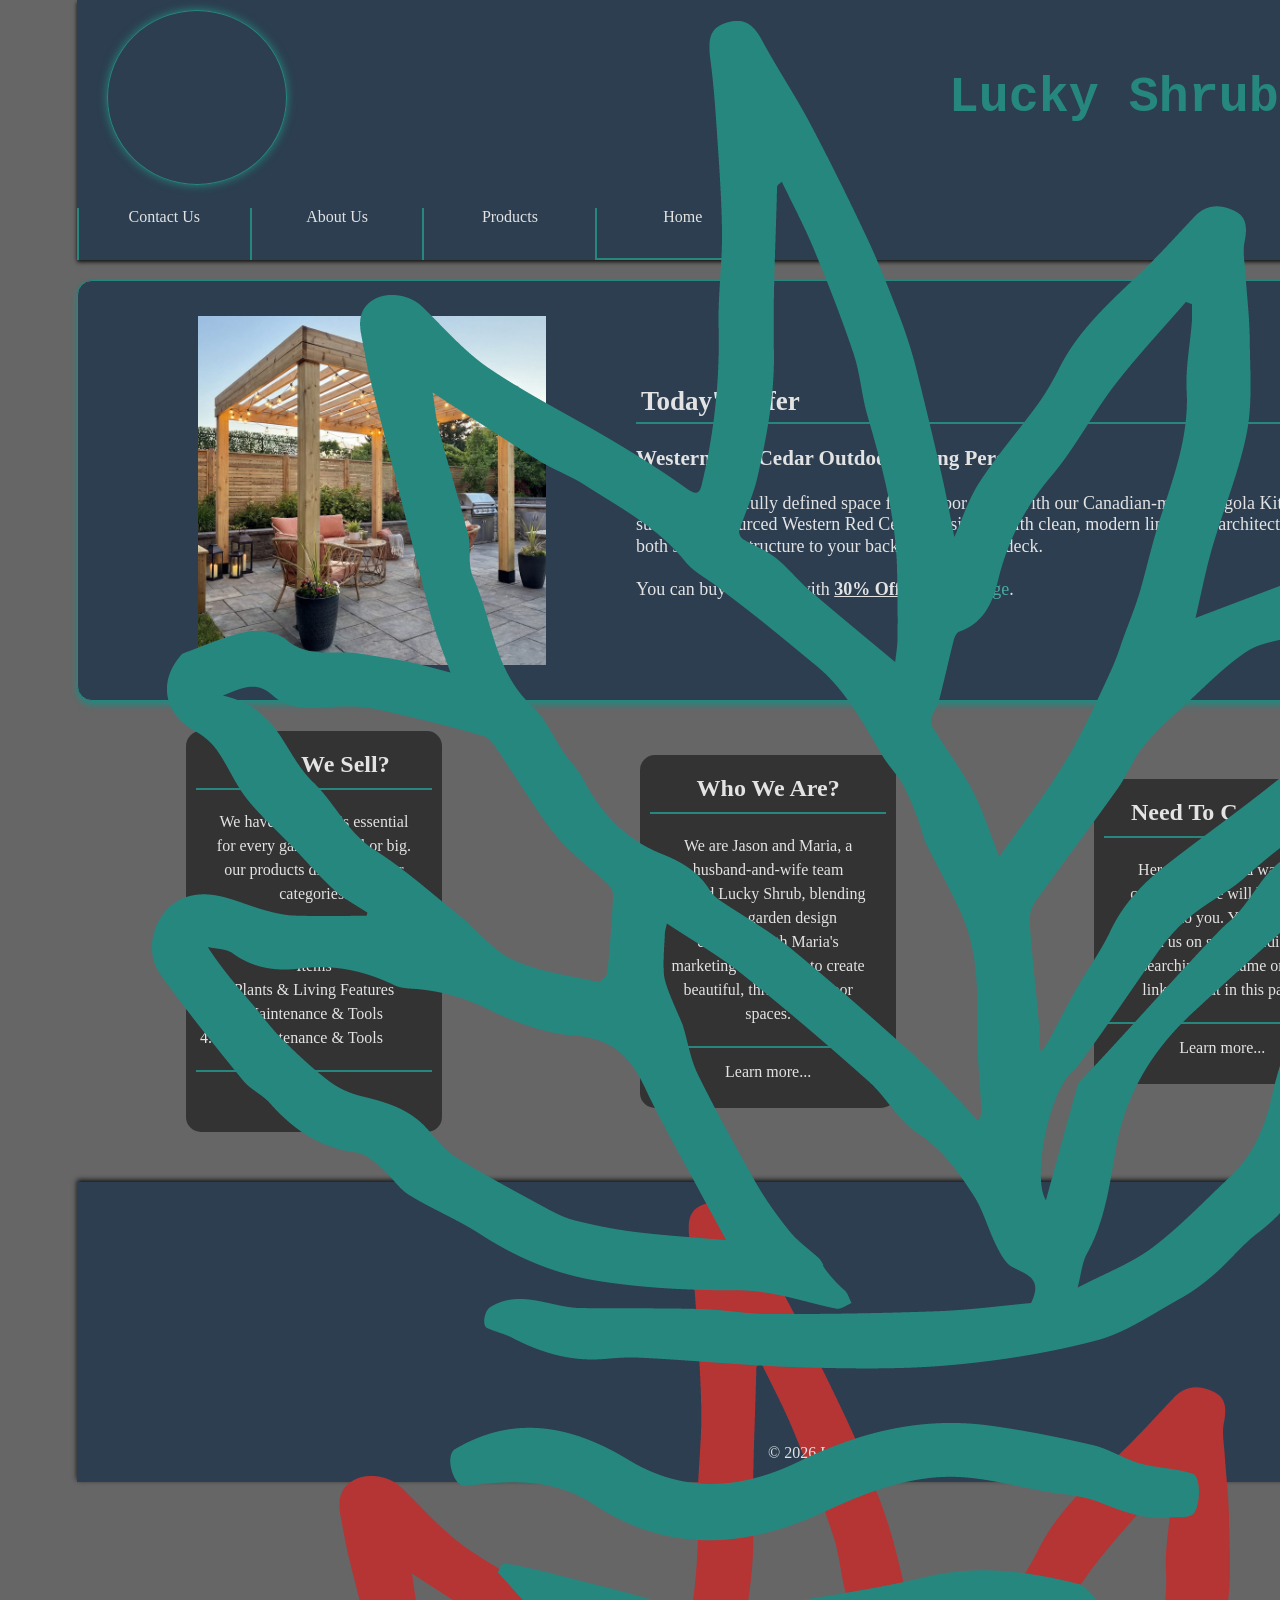
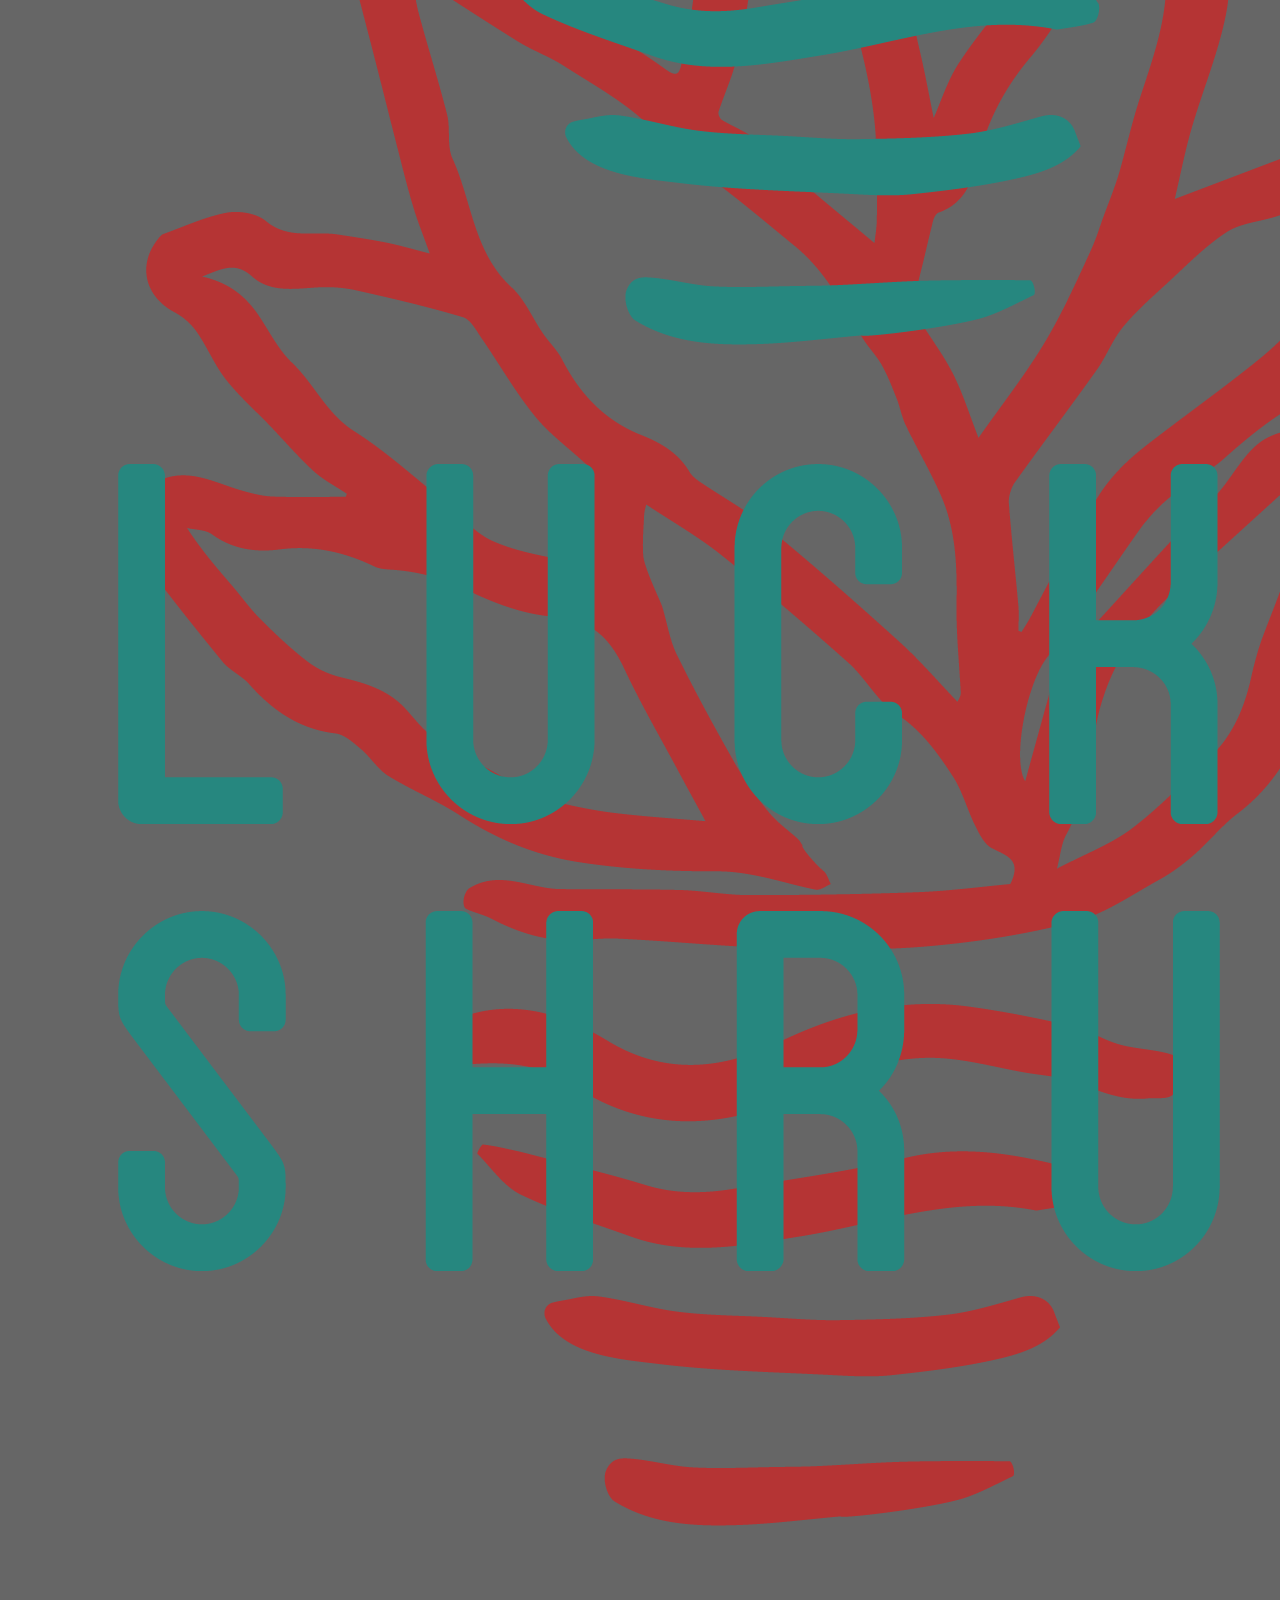
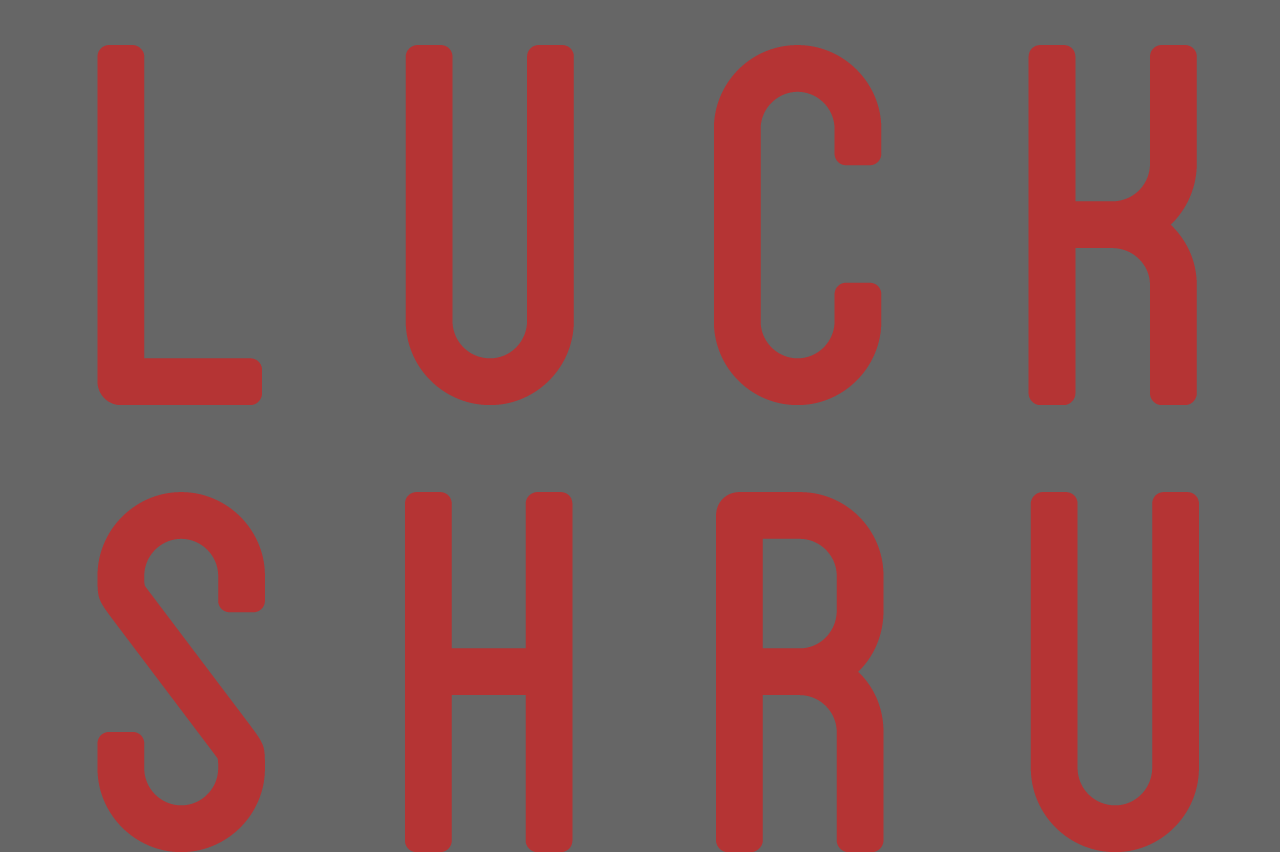
==== commit b8c9c4db: "nav-bar changed, some responsive added" ====
--- a/index.html
+++ b/index.html
@@ -10,36 +10,36 @@
     <meta name="copyright" content="Copyright 2026">
     <meta name="viewport" content="width=device-width, initial-scale=1.0">
     <title>Lucky Shrub</title>
+    <link rel="stylesheet" href="style.css">
+    <link rel="stylesheet" href="responsive.css">
     <link rel="stylesheet" href="https://cdnjs.cloudflare.com/ajax/libs/font-awesome/6.4.0/css/all.min.css">
-    <link rel="stylesheet" href="style.css">
 </head>
 
 <body>
     <header class="container">
-        <div class="header-left">
-            <figure class="logo">
-                <img src="/img/Asset 2@3x.png" alt="Green Logo">
-            </figure>
+        <div class="header-top">
+            <div class="header-left">
+                <figure class="logo">
+                    <img src="/img/Asset 2@3x.png" alt="Green Logo">
+                </figure>
+            </div>
+
+            <div class="header-right">
+                <a href="/">
+                    <h1>Lucky Shrub</h1>
+                </a>
+
+            </div>
         </div>
 
-        <div class="header-right">
-            <a href="/">
-                <h1>Lucky Shrub</h1>
-            </a>
-            <nav>
-                <div class="nav-bars">
-                    <input type="checkbox" id="toggle-menu">
-                    <label for="toggle-menu" class="bars"><i class="fa-solid fa-bars"></i></label >
-                    <label for="toggle-menu" class="x"><i class="fa-solid fa-x"></i></label>
-                </div>
-                <ul class="nav-menu">
-                    <li class="nav-link is-active"><a href="/">Home</a></li>
-                    <li class="nav-link"><a href="/products.html">Products</a></li>
-                    <li class="nav-link"><a href="/about-us.html">About Us</a></li>
-                    <li class="nav-link"><a href="/contact-us.html">Contact Us</a></li>
-                </ul>
-            </nav>
-        </div>
+        <nav>
+            <ul class="nav-menu">
+                <li class="nav-link is-active"><a href="/">Home</a></li>
+                <li class="nav-link"><a href="/products.html">Products</a></li>
+                <li class="nav-link"><a href="/about-us.html">About Us</a></li>
+                <li class="nav-link"><a href="/contact-us.html">Contact Us</a></li>
+            </ul>
+        </nav>
     </header>
 
     <main class="container">
@@ -79,8 +79,10 @@
                     <h2>What We Sell?</h2>
                 </div>
                 <div class="card-body">
-                    We have anything is essential for every garden, small or big.
-                    our products divided in four categories:
+                    <p>
+                        We have anything is essential for every garden, small or big.
+                        our products divided in four categories:
+                    </p>
                     <br>
                     <ul>
                         <li>Hardscaping & Structural Items</li>
--- a/style.css
+++ b/style.css
@@ -6,10 +6,12 @@
 
 body {
     display: grid;
+    width: 100vw;
     gap: 10px;
     grid-template-areas: 'header' 'section1' 'cards' 'footer';
     background-color: #666666;
     color: #e3e3e3;
+    /* overflow: hidden; */
 }
 
 .container {
@@ -18,9 +20,9 @@
 }
 
 header {
-    height: 200px;
-    padding: 0px 10px;
-    display: flex;
+    height: 260px;
+    display: flex;
+    flex-direction: column;
     justify-content: space-between;
     background-color: #2c3e50;
     grid-area: header;
@@ -28,8 +30,17 @@
     align-items: center;
 }
 
+.header-top {
+    display: flex;
+    justify-content: space-around;
+    align-items: center;
+    width: 100%;
+    height: 75%;
+}
 .logo {
     width: 180px;
+    position: relative;
+    left: 20px;
     border: 1px solid #26877f;
     border-radius: 50%;
     box-shadow: 0 0px 10px #26877f;
@@ -43,10 +54,11 @@
 
 .header-right {
     text-align: center;
-    display: flex;
-    flex-direction: column;
-    justify-content: space-between;
-    align-items: end;
+    align-content: center;
+    /* display: flex;
+    flex-direction: column;
+    justify-content: space-between;
+    align-items: end; */
 }
 
 .header-right > a {
@@ -61,10 +73,11 @@
 }
 
 nav {
-    height: 40%;
+    height: 25%;
     width: 100%;
     align-content: center;
-    padding: 20px;
+    justify-items: end;
+    /* padding: 0 20px; */
     
 }
 
@@ -74,9 +87,9 @@
     transition: 0.2s;
 }
 
-/* .nav-bars .x {
+.nav-bars .x {
     display: none;
-} */
+}
 
 .nav-bars #toggle-menu {
     display: none;
@@ -92,8 +105,9 @@
 
 
 .nav-menu {
-    width: 100%;
+    width: 50%;
     list-style: none;
+    text-align: center;
     display: flex;
     flex-direction: row-reverse;
     justify-content: end;
@@ -128,7 +142,7 @@
     box-shadow: 1px 0px 5px #e3e3e3;
 }
 
-.article1, .article-column {
+.article1, .article2 {
     grid-area: section1;
     display: flex;
     justify-content: space-between;
@@ -178,6 +192,7 @@
     justify-content: space-around;
     align-items: center;
     margin: 10px 0;
+    padding: 10px;
 }
 
 .card {
@@ -186,7 +201,7 @@
     border-radius: 15px;
     background-color: #333333;
     transition: 0.2s;
-    margin: 0 5px;
+    margin: 10px 5px;
 }
 .card:hover {
     box-shadow: 0 0 5px #111111;
@@ -279,25 +294,6 @@
     display: block;
     text-align: left;
 }
-
-/* ------ Products ------ */
-
-/*.section1 {
-    grid-area: section1;
-    width: 90%;
-    padding: 20px;
-    background-color: antiquewhite;
-    background-color: #2c3e50;
-    margin: 10px auto;
-}
-
-.section1 h1 {
-    /* color: #111111; 
-    padding: 15px 10px;
-    margin-bottom: 10px;
-    border-bottom: 2px solid #26877f;
-} */
-
 /* ------ About us ------ */
 
 .content-title {
@@ -319,7 +315,7 @@
     display: flex;
     justify-content: space-around;
     align-items: center;
-
+    margin: 10px 0;
 }
  .person-img {
     width: 400px;
@@ -337,12 +333,9 @@
     font-size: 18px;
  }
 
- .article-column {
-    width: 100%;
-    /* display: flex; */
-    flex-direction: column;
-    /* justify-content: space-around;
-    align-items: center; */
+ .article2 {
+    width: 100%;
+    flex-direction: column;
  } 
  .company-description {
     margin: 10px 0;
@@ -355,6 +348,7 @@
  }
  .company-description > p {
     padding: 5px;
+    margin: 5px 0;
     width: 40%;
  }
 
@@ -499,70 +493,3 @@
 }
 
 /* Responsive Design */
-@media (max-width: 720px) {
-    * {
-        flex-direction: column;
-        /* z-index: -1; */
-    }
-    header {
-        flex-direction: row;
-    }
-    .header-left {
-        /* width: 100%;
-        justify-items: center; */
-    }
-    .header-right {
-        flex-direction: row !important;
-        justify-content: center;
-        align-items: start;
-    }
-
-    .header-right > a {
-        /* display: none; */
-        margin: auto 0;
-    }
-    .header-right nav {
-        justify-items: end;
-    }
-    .nav-bars > .bars {
-        display: block;
-        /* position: absolute;
-        z-index: 10; */
-    }
-
-    .nav-menu {
-        display: none;
-        height: 66vh;
-        width: 100vw;
-        /* z-index: 1000; */
-        flex-direction: column;
-        justify-content: end;
-        align-items: center;
-        position: absolute;
-        right: 0;
-        top: 0;
-        background-color: #111111;
-        transition: 0.2s;
-    }
-    .nav-link {
-        width: 100%;
-        height: 20%;
-        border-bottom: 1px solid #26877f;
-        padding: 15px 20px;
-        z-index: 9;
-        background-color: #0077b5;
-    }
-
-    #toggle-menu:checked .nav-menu {
-        display: block;
-    }
-}
-/* @media (max-width: 768px) { */
-    .contact-container {
-        flex-direction: column;
-    }
-    
-    .contact-info, .contact-form {
-        padding: 30px;
-    }
-/* } */
--- a/responsive.css
+++ b/responsive.css
@@ -0,0 +1,29 @@
+@media (max-width: 720px) {
+    .nav-menu {
+        width: 100%;
+    }
+
+    .nav-link {
+        border-left: 1px solid #26877f;
+        border-right: 1px solid #26877f;
+    }
+   
+    /* ------ main ------ */
+
+    .article1, .cards, footer, .company-description, .person {
+        flex-direction: column;
+    }
+
+    .article1 > figure, .article1-text, .card, .footer-left, .footer-right, .company-description > p {
+        width: 100%;
+    }
+
+    .footer-left, .footer-right {
+        height: 50%;
+    }
+
+    .footer-right {
+        flex-direction: row-reverse;
+        align-items: end;
+    }
+}
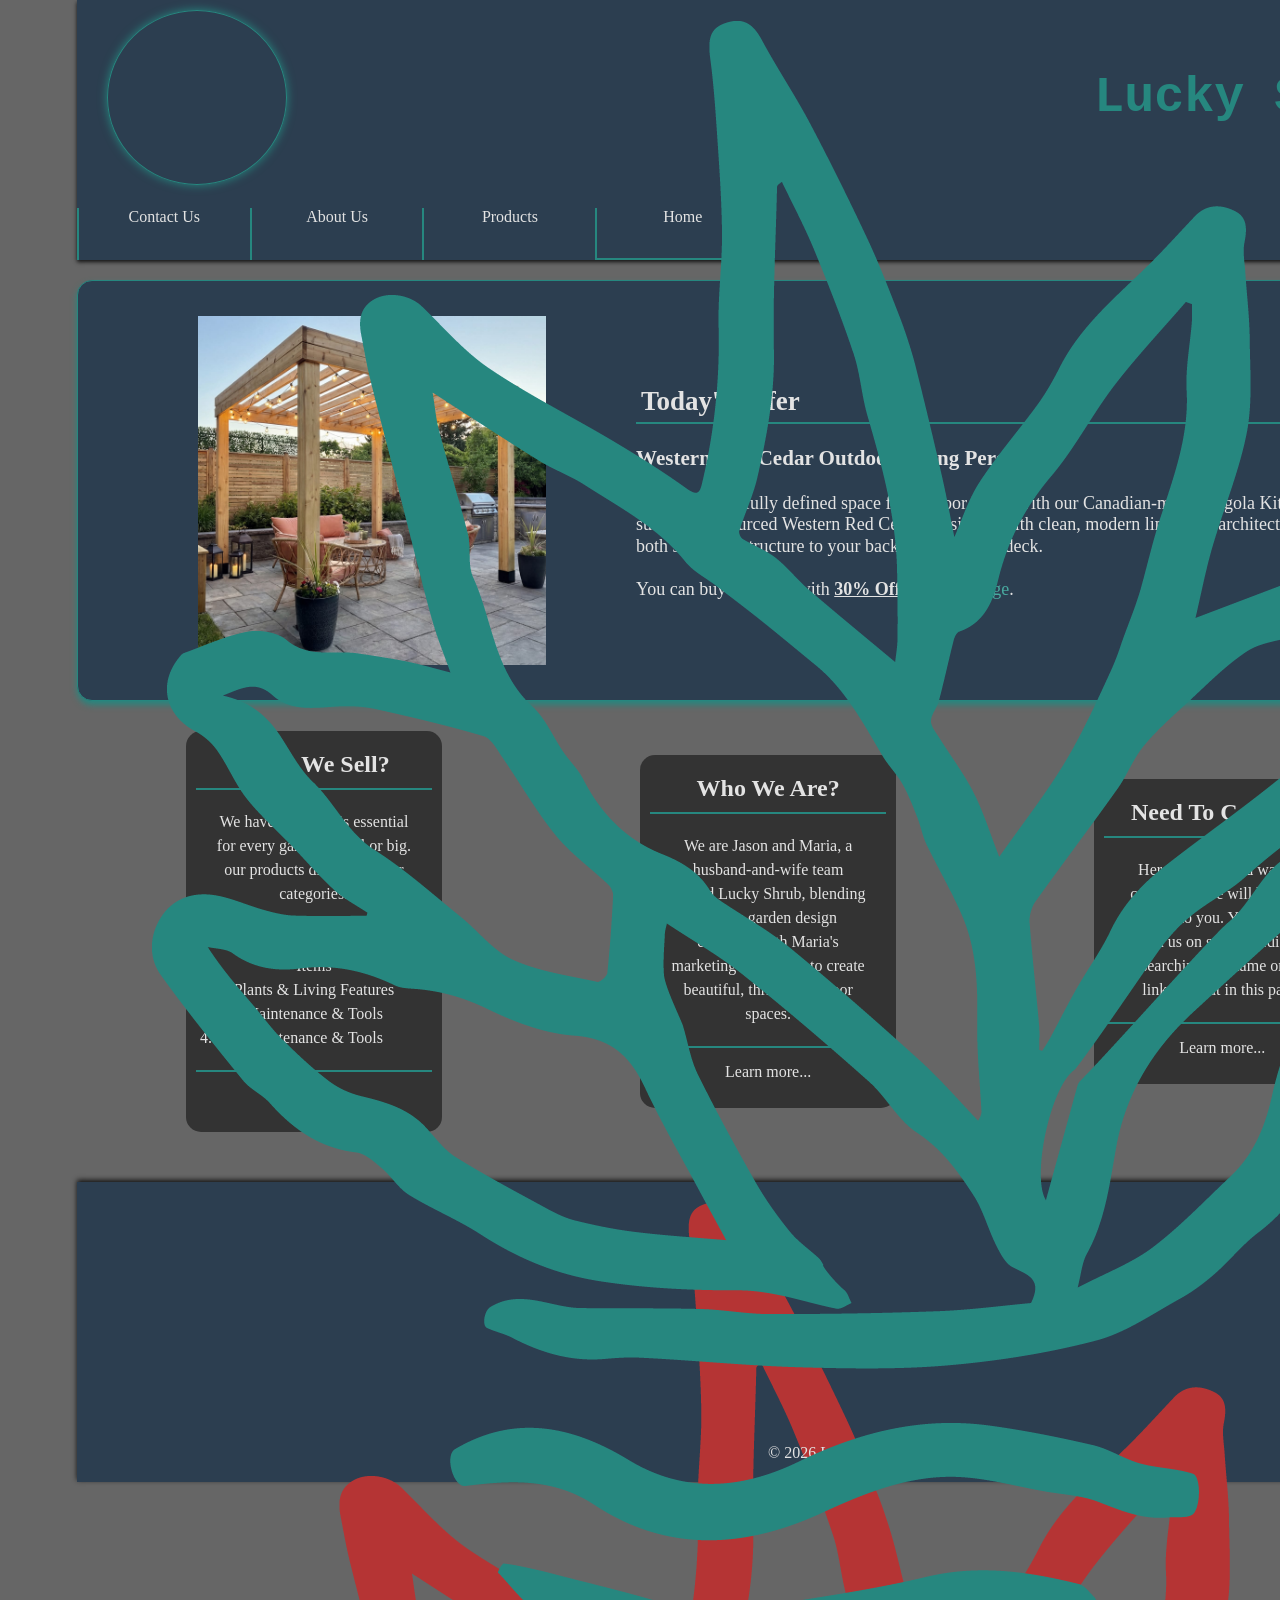
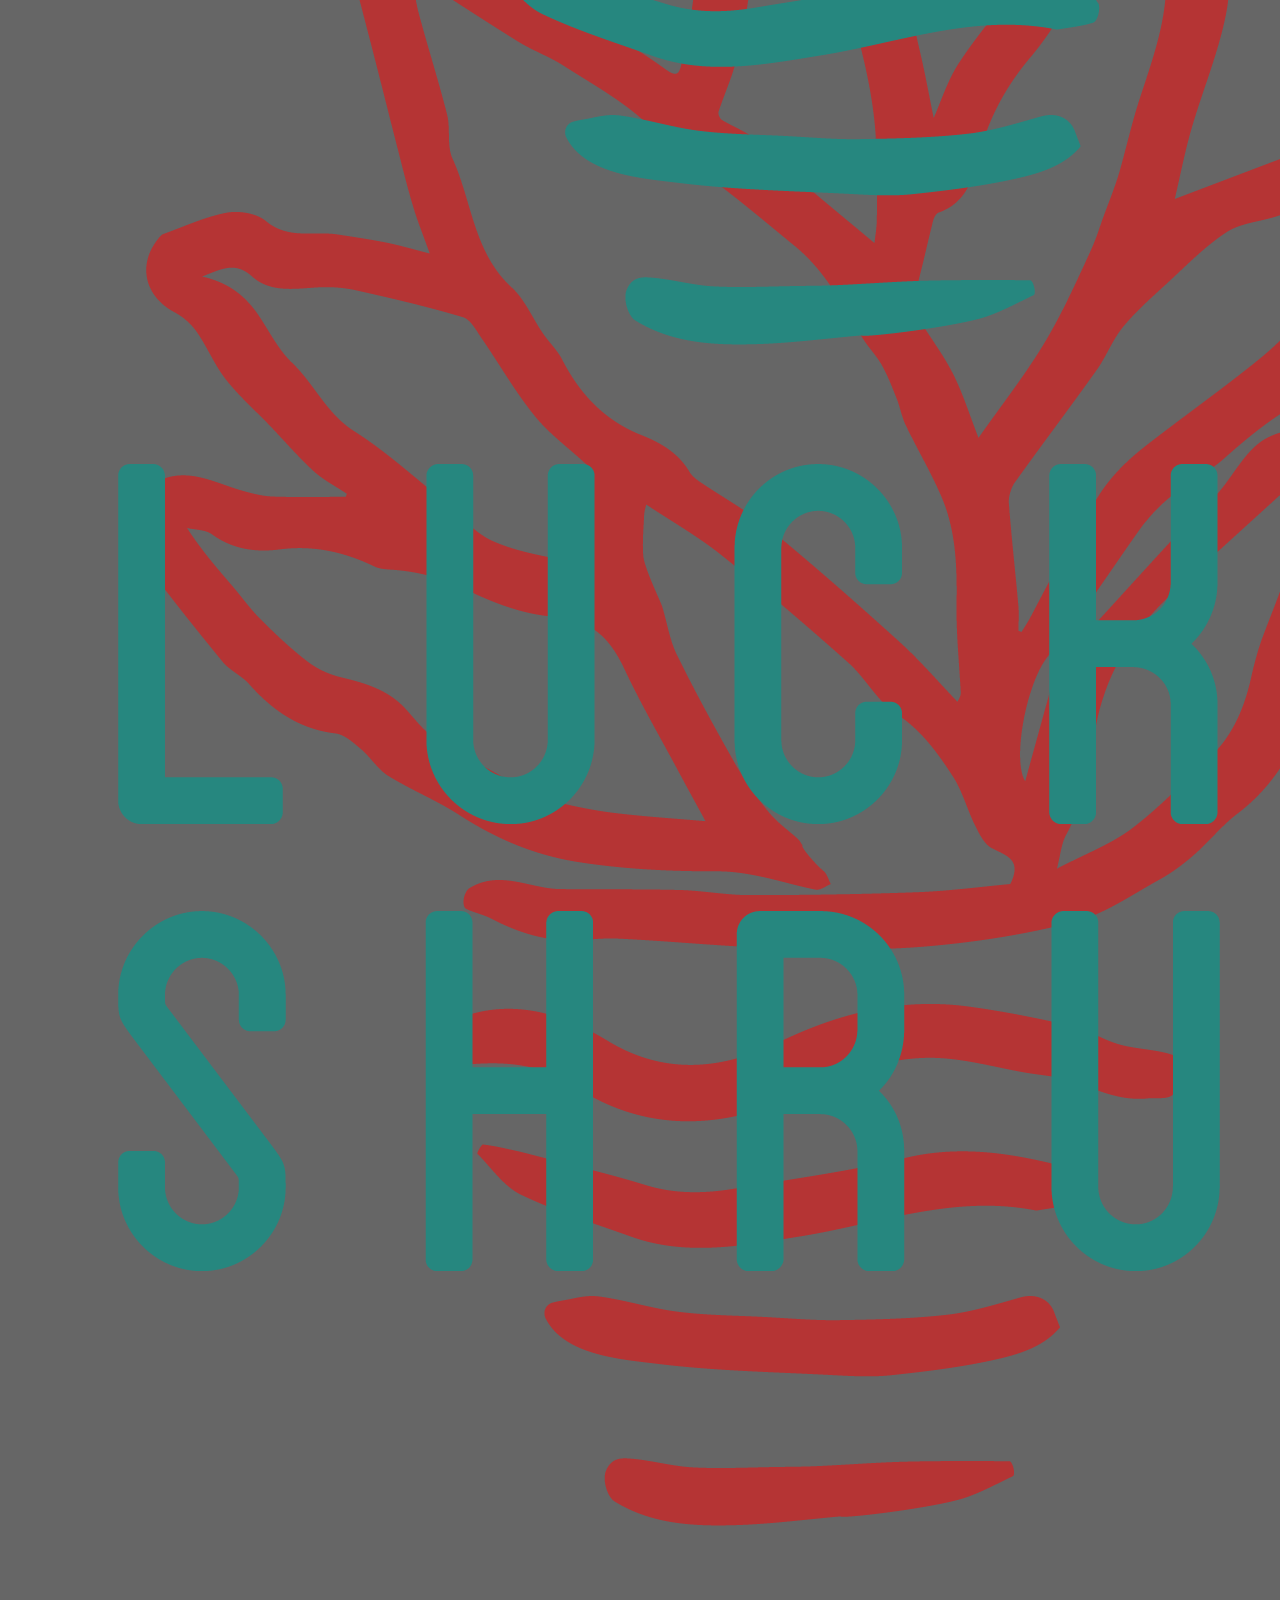
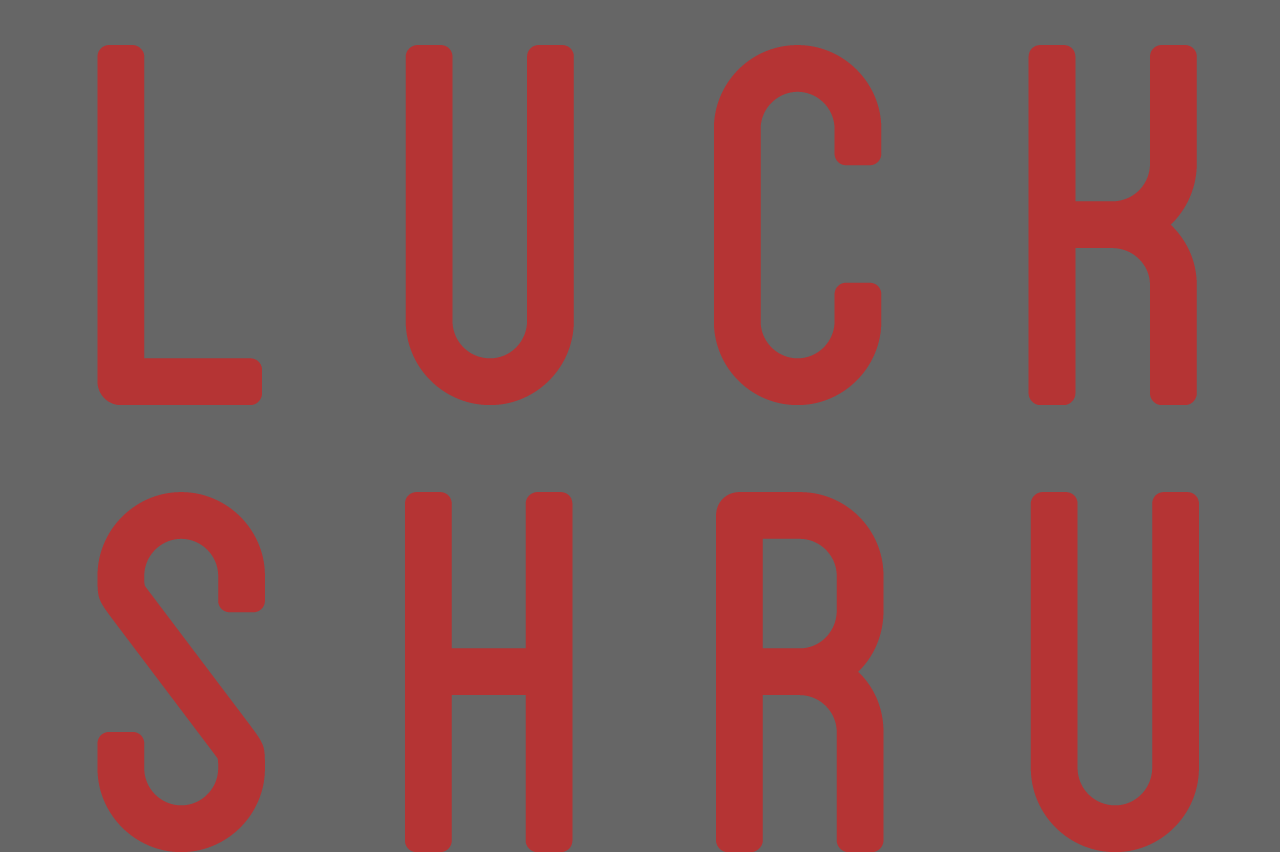
==== commit ee767abd: "more resposive" ====
--- a/index.html
+++ b/index.html
@@ -11,6 +11,7 @@
     <meta name="viewport" content="width=device-width, initial-scale=1.0">
     <title>Lucky Shrub</title>
     <link rel="stylesheet" href="style.css">
+    <link rel="shortcut icon" href="img/favicon.png" type="image/x-icon">
     <link rel="stylesheet" href="responsive.css">
     <link rel="stylesheet" href="https://cdnjs.cloudflare.com/ajax/libs/font-awesome/6.4.0/css/all.min.css">
 </head>
--- a/style.css
+++ b/style.css
@@ -11,7 +11,6 @@
     grid-template-areas: 'header' 'section1' 'cards' 'footer';
     background-color: #666666;
     color: #e3e3e3;
-    /* overflow: hidden; */
 }
 
 .container {
@@ -34,6 +33,7 @@
     display: flex;
     justify-content: space-around;
     align-items: center;
+    gap: 15px;
     width: 100%;
     height: 75%;
 }
@@ -53,12 +53,8 @@
 }
 
 .header-right {
-    text-align: center;
+    text-align: right;
     align-content: center;
-    /* display: flex;
-    flex-direction: column;
-    justify-content: space-between;
-    align-items: end; */
 }
 
 .header-right > a {
@@ -70,6 +66,7 @@
     font-size: 50px;
     font-family: 'Courier New', Courier, monospace;
     padding: 20px;
+    margin-right: 15px;
 }
 
 nav {
@@ -77,32 +74,8 @@
     width: 100%;
     align-content: center;
     justify-items: end;
-    /* padding: 0 20px; */
     
 }
-
-.nav-bars > .bars, .nav-bars > .x {
-    font-size: 50px;
-    display: none;
-    transition: 0.2s;
-}
-
-.nav-bars .x {
-    display: none;
-}
-
-.nav-bars #toggle-menu {
-    display: none;
-}
-
-#toggle-menu:checked ~ .bars {
-    display: none;
-}
-
-#toggle-menu:checked ~ .x {
-    display: block;
-}
-
 
 .nav-menu {
     width: 50%;
@@ -148,7 +121,6 @@
     justify-content: space-between;
     align-items: center;
     padding: 20px 30px;
-    /* color: wheat; */
     background-color: #2c3e50;
     border: 1px solid #26877f;
     border-radius: 15px;
@@ -318,10 +290,10 @@
     margin: 10px 0;
 }
  .person-img {
-    width: 400px;
-    height: 400px;
+    max-width: 300px;
     color: antiquewhite;
     text-align: center;
+    padding: 10px;
  }
 
  .person-img img {
@@ -442,7 +414,6 @@
 }
 
 .contact-form h2 {
-    /* color: #333; */
     font-size: 28px;
     margin-bottom: 20px;
 }
@@ -492,4 +463,3 @@
     box-shadow: 0 2px 4px #26877f;
 }
 
-/* Responsive Design */
--- a/responsive.css
+++ b/responsive.css
@@ -14,7 +14,7 @@
         flex-direction: column;
     }
 
-    .article1 > figure, .article1-text, .card, .footer-left, .footer-right, .company-description > p {
+    .article1 > figure, .article1-text, .card, .footer-left, .footer-right, .company-description > p, .contact-form, .jason-maria, .person {
         width: 100%;
     }
 
@@ -26,4 +26,33 @@
         flex-direction: row-reverse;
         align-items: end;
     }
+
+    /* ------ About us ------ */
+
+    .person-img {
+        border: 1px solid #26877f;
+        border-radius: 15px;
+        margin: 10px 0;
+    }
+    /* .person-img img {
+        width: 100%;
+    } */
+
+    /* ------ Contact us ------ */
+
+    .contact-info, .contact-form {
+        padding: 20px;
+    }
+}
+
+@media screen and (max-width: 1024px) and (min-width: 721px){
+    .nav-menu {
+        width: 75%;
+    }
+    .cards {
+        flex-wrap: wrap;
+    }
+    .card {
+        width: 45%;
+    }
 }
